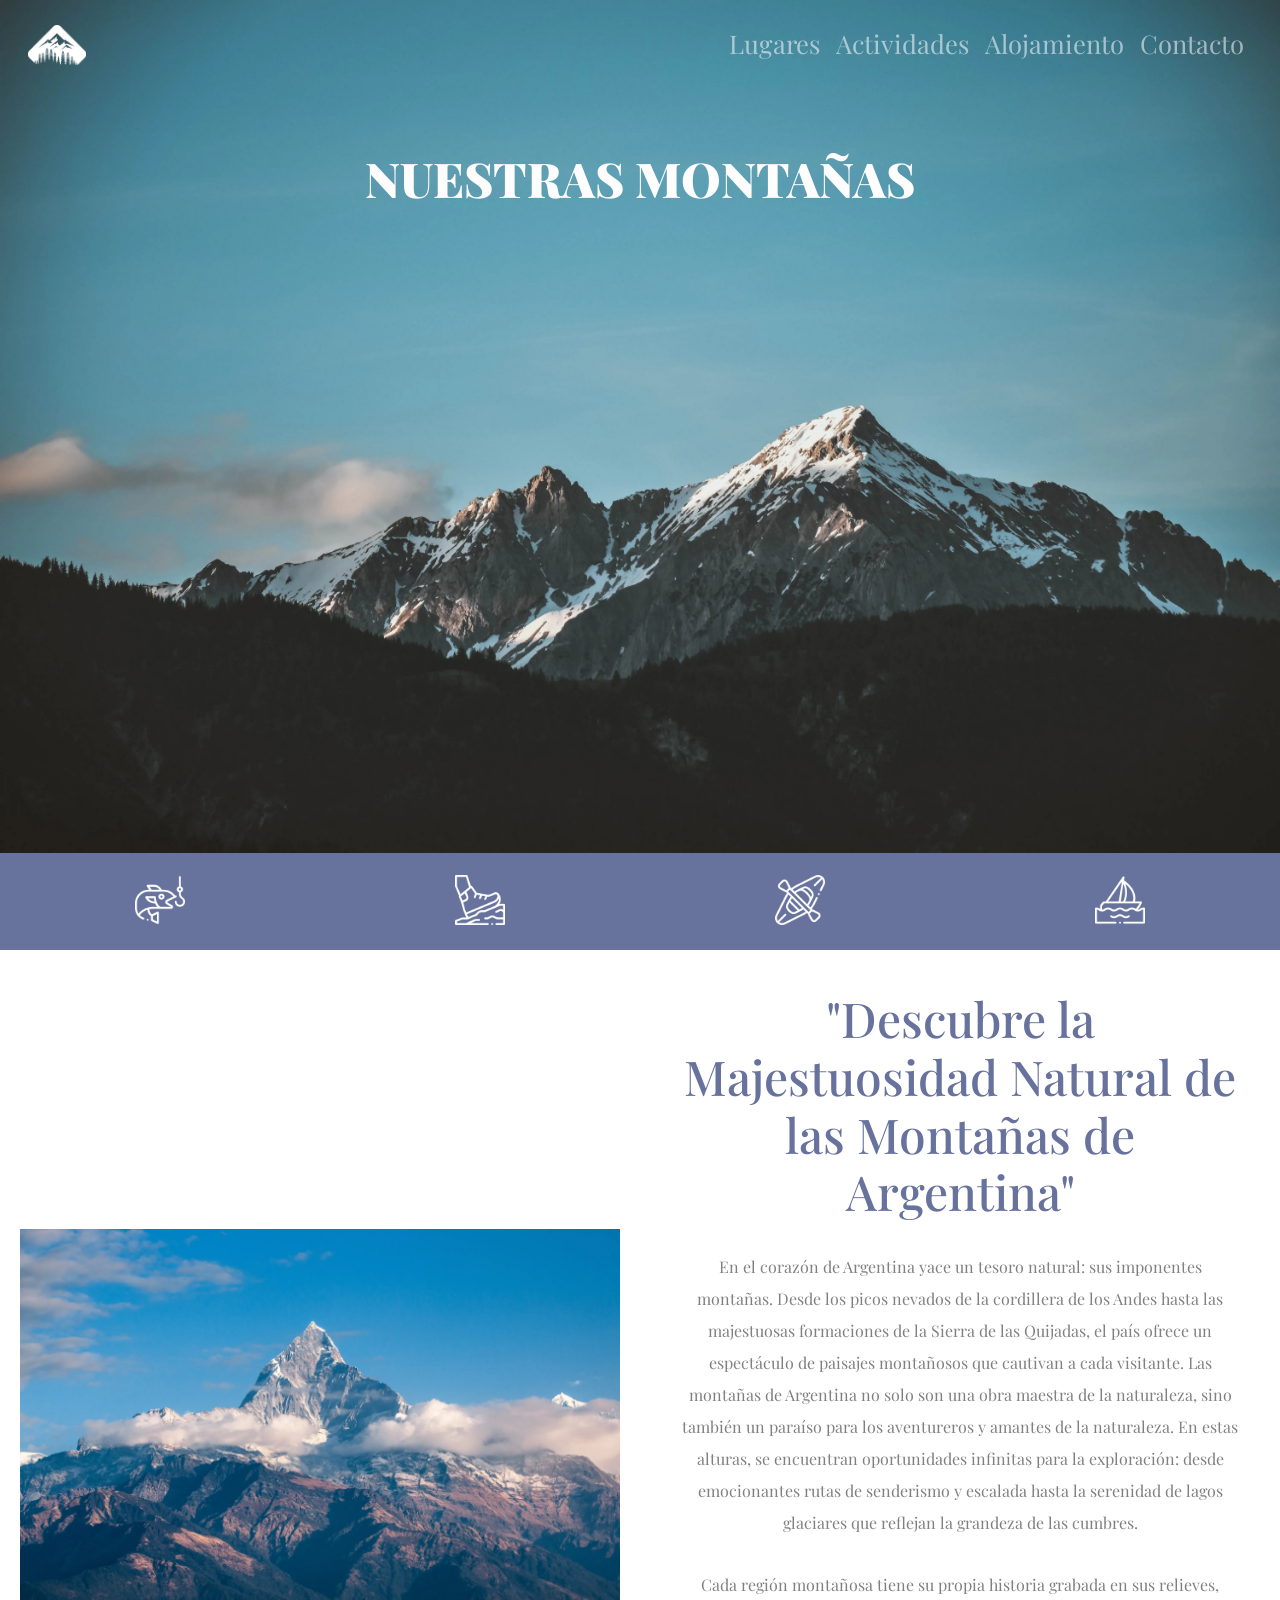
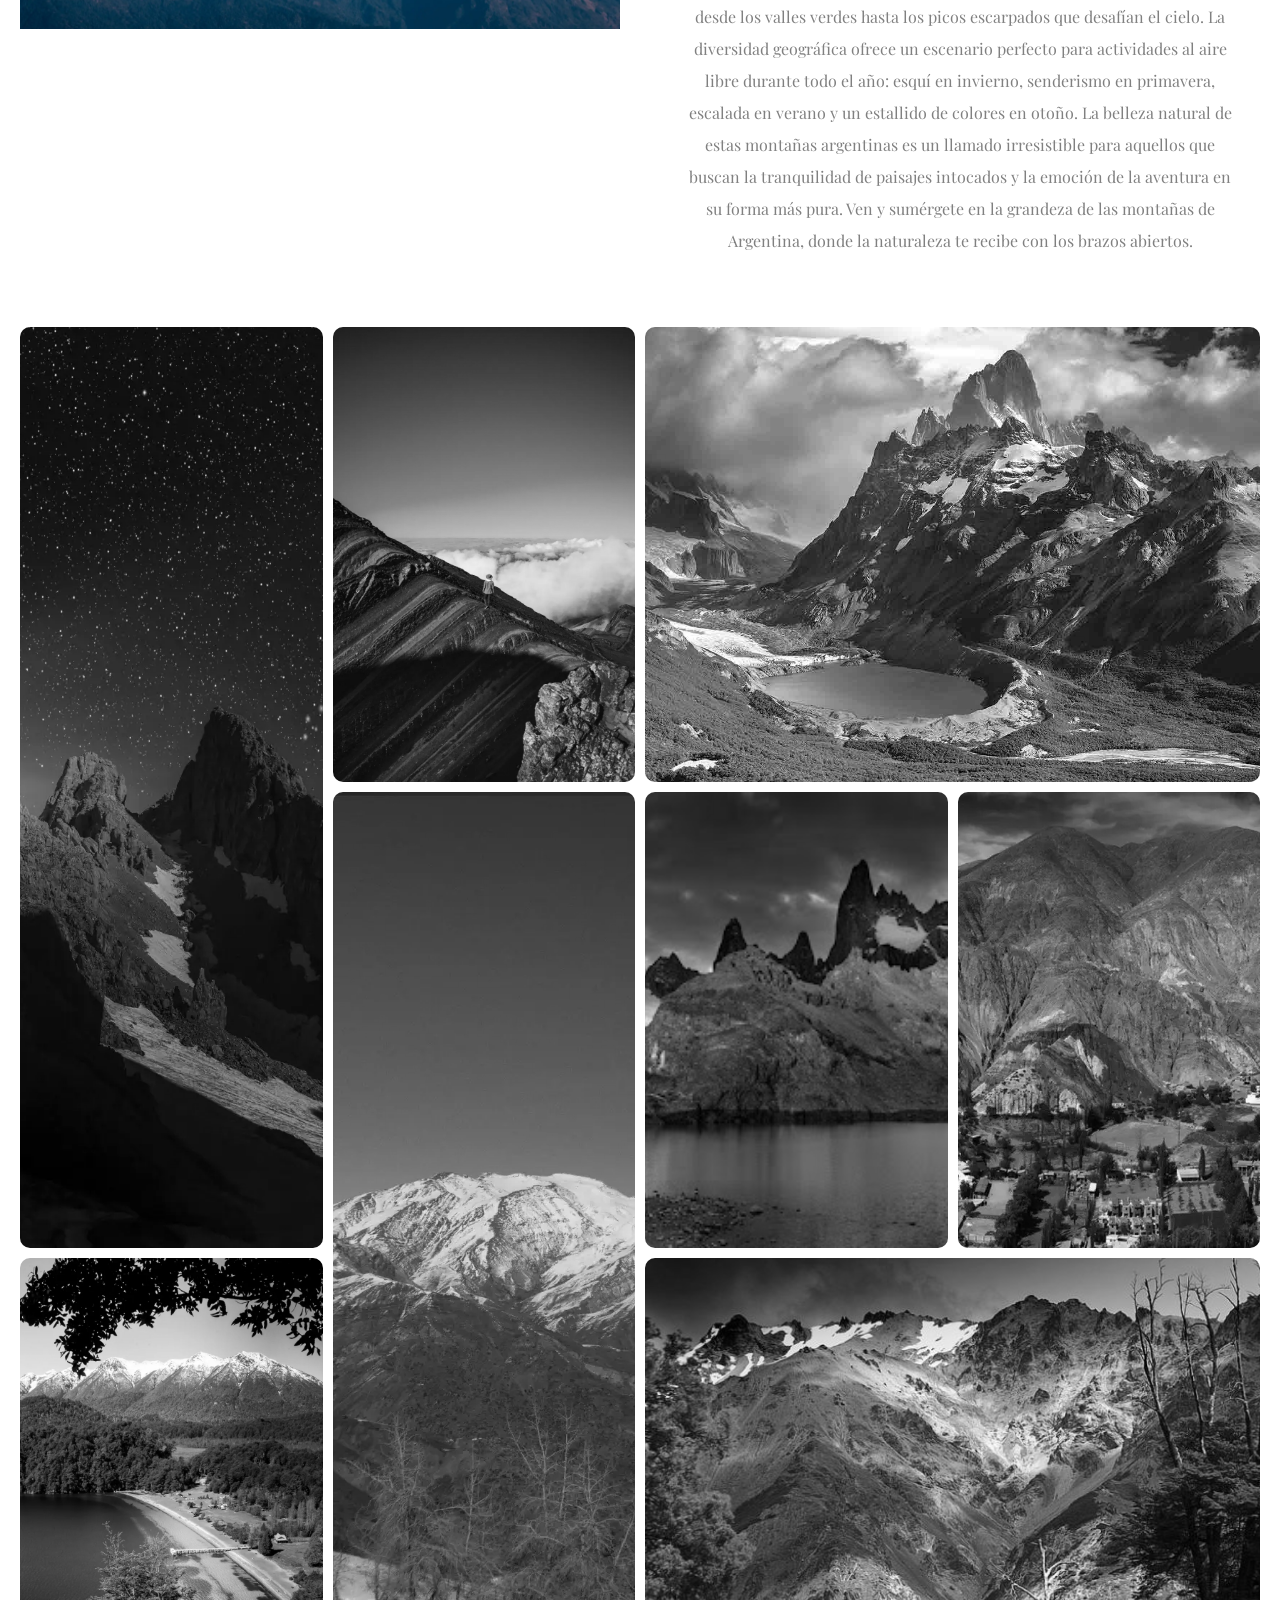
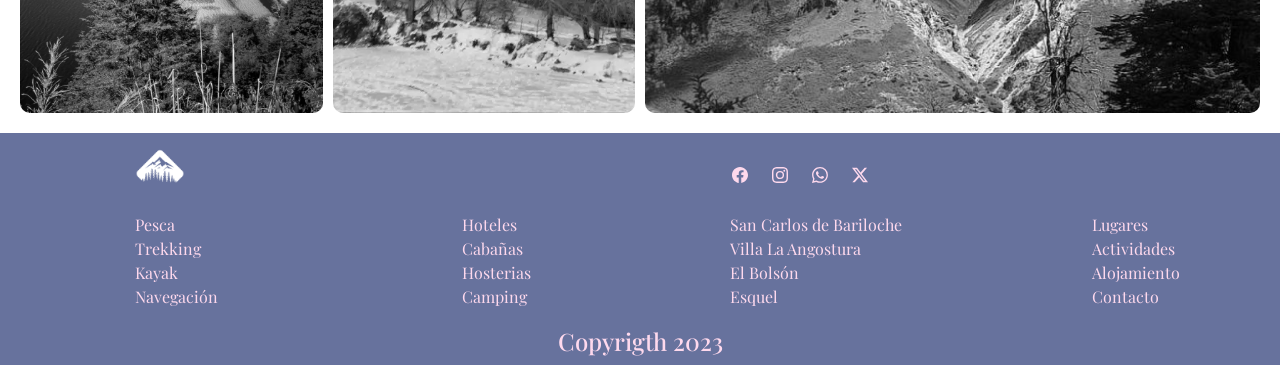
==== index.html @ cbd52217 "add mixin & map sass del style.css" ====
<!DOCTYPE html>
<html lang="es">
<head>
    <meta charset="UTF-8">
    <meta name="viewport" content="width=device-width, initial-scale=1.0">
    <title>Vení a conocer las montañas de Argentina</title>
    <!--favicon-->
    <link rel="shortcut icon" href="./img/logo.png" type="image/x-icon">
    <!--css bs-->
    <link href="https://cdn.jsdelivr.net/npm/bootstrap@5.3.2/dist/css/bootstrap.min.css" rel="stylesheet" integrity="sha384-T3c6CoIi6uLrA9TneNEoa7RxnatzjcDSCmG1MXxSR1GAsXEV/Dwwykc2MPK8M2HN" crossorigin="anonymous">
    <!--css AOS-->
    <link href="https://unpkg.com/aos@2.3.1/dist/aos.css" rel="stylesheet">
    <link rel="stylesheet" href="./css/main.css">
</head>

<body>
    <!--starts nav-->
    <nav class="navbar fixed-top navbar-expand-lg navbar-dark p-md-3 primary_nav ">
      <div class="container-fluid">
        <a class="navbar-brand" href="#"><img src="./img/logocopia.png" alt="Logo de unas montañas y un rio"></a>
        <button class="navbar-toggler" type="button" data-bs-toggle="collapse" data-bs-target="#navbarSupportedContent" aria-controls="navbarSupportedContent" aria-expanded="false" aria-label="Toggle navigation">
          <span class="navbar-toggler-icon"></span>
        </button>
        <div class="collapse navbar-collapse" id="navbarSupportedContent">
          <ul class="navbar-nav ms-auto mb-2 mb-lg-0">
            <li class="nav-item">
              <a class="nav-link" aria-current="page" href="./pages/lugares.html">Lugares</a>
            </li>
            <li class="nav-item">
              <a class="nav-link" href="./pages/actividades.html">Actividades</a>
            </li>
            <li class="nav-item">
              <a class="nav-link" href="./pages/alojamiento.html">Alojamiento</a>
            </li>
            <li class="nav-item">
              <a class="nav-link" href="./pages/contacto.html">Contacto</a>
            </li>
          </ul>
        </div>
      </div>
    </nav>
    <!--ends nav-->
    <!--start presentation-->
    <header>
        <div class="header_title">
            <h2 >Nuestras Montañas</h2>
        </div>
        <img src="./img/portada.webp" alt="Montaña Nevada Bajo Cielo Despejado">
    </header>
    <!--ends presentation-->
    <!--starts secondary nav-->
    <nav class="secondary_nav">
            <a href="#"><img src="./img/fishing.png" alt=""></a>
            <a href="#"><img src="./img/hiking.png" alt=""></a>
            <a href="#"><img src="./img/rafting.png" alt=""></a>
            <a href="#"><img src="./img/sailing.png" alt=""></a> 
    </nav>
    <!--ends secondary nav-->
    <!--starts intro-->
    <main>
        <section class="main_contain">
            <div class="section_text ww-50">
                <h1>"Descubre la Majestuosidad Natural de las Montañas de Argentina"</h1>
                <p>En el corazón de Argentina yace un tesoro natural: sus imponentes montañas. Desde los picos nevados de la cordillera de los Andes hasta las majestuosas formaciones de la Sierra de las Quijadas, el país ofrece un espectáculo de paisajes montañosos que cautivan a cada visitante. Las montañas de Argentina no solo son una obra maestra de la naturaleza, sino también un paraíso para los aventureros y amantes de la naturaleza. En estas alturas, se encuentran oportunidades infinitas para la exploración: desde emocionantes rutas de senderismo y escalada hasta la serenidad de lagos glaciares que reflejan la grandeza de las cumbres.</p>
                   
                <p>Cada región montañosa tiene su propia historia grabada en sus relieves, desde los valles verdes hasta los picos escarpados que desafían el cielo. La diversidad geográfica ofrece un escenario perfecto para actividades al aire libre durante todo el año: esquí en invierno, senderismo en primavera, escalada en verano y un estallido de colores en otoño. La belleza natural de estas montañas argentinas es un llamado irresistible para aquellos que buscan la tranquilidad de paisajes intocados y la emoción de la aventura en su forma más pura. Ven y sumérgete en la grandeza de las montañas de Argentina, donde la naturaleza te recibe con los brazos abiertos.</p>

            </div>
            <div class="section_image ww-50">
                <img src="./img/pexels-pixabay-417173.webp" alt="Montaña Gris Y Marrón">
            </div>
        </section>
        <section class="main_contain_image">
            <img src="./img/montaña5.webp" alt="Montaña de noche" class="montaña1">
            <img src="./img/montaña7.webp" alt="Vista aerea de lago con montañas nevadas"
            class="montaña2">
            <img src="./img/montaña6.webp" alt="Montañas multicolores"  class="montaña3">
            <img src="./img/montaña8.webp" alt="Paisaje nevado con montañas de fondo"  class="montaña4">
            <img src="./img/montaña1.jpg" alt="Paisaje montañoso un día nublado"  class="montaña5">
            <img src="./img/montaña2.jpg" alt="Lago al pié de la montaña de noche"  class="montaña6">
            <img src="./img/montaña3.webp" alt="Vista aerea de cuidad con montaña multicolores"  class="montaña7">
            <img src="./img/montaña4.jpg" alt="Bosque con montañas de fondo"  class="montaña8">
        </section>
    </main>
    <!--ends intro-->
    <!--starts footer with grid-->
    <footer>
        <div class="template_area_footer">
            <div class="logo_footer">
                <a href="#"><img src="./img/logo.png" alt="Logo de unas montañas y arboles"></a>
            </div>
            <!--Icons bootstrap-->
            <div class="redes">   
                <a href="#"><svg xmlns="http://www.w3.org/2000/svg" width="16" height="16" fill="currentColor" class="bi bi-facebook" viewBox="0 0 16 16">
                    <path d="M16 8.049c0-4.446-3.582-8.05-8-8.05C3.58 0-.002 3.603-.002 8.05c0 4.017 2.926 7.347 6.75 7.951v-5.625h-2.03V8.05H6.75V6.275c0-2.017 1.195-3.131 3.022-3.131.876 0 1.791.157 1.791.157v1.98h-1.009c-.993 0-1.303.621-1.303 1.258v1.51h2.218l-.354 2.326H9.25V16c3.824-.604 6.75-3.934 6.75-7.951"/>
                  </svg></a>
                <a href="#"><svg xmlns="http://www.w3.org/2000/svg" width="16" height="16" fill="currentColor" class="bi bi-instagram" viewBox="0 0 16 16">
                    <path d="M8 0C5.829 0 5.556.01 4.703.048 3.85.088 3.269.222 2.76.42a3.917 3.917 0 0 0-1.417.923A3.927 3.927 0 0 0 .42 2.76C.222 3.268.087 3.85.048 4.7.01 5.555 0 5.827 0 8.001c0 2.172.01 2.444.048 3.297.04.852.174 1.433.372 1.942.205.526.478.972.923 1.417.444.445.89.719 1.416.923.51.198 1.09.333 1.942.372C5.555 15.99 5.827 16 8 16s2.444-.01 3.298-.048c.851-.04 1.434-.174 1.943-.372a3.916 3.916 0 0 0 1.416-.923c.445-.445.718-.891.923-1.417.197-.509.332-1.09.372-1.942C15.99 10.445 16 10.173 16 8s-.01-2.445-.048-3.299c-.04-.851-.175-1.433-.372-1.941a3.926 3.926 0 0 0-.923-1.417A3.911 3.911 0 0 0 13.24.42c-.51-.198-1.092-.333-1.943-.372C10.443.01 10.172 0 7.998 0h.003zm-.717 1.442h.718c2.136 0 2.389.007 3.232.046.78.035 1.204.166 1.486.275.373.145.64.319.92.599.28.28.453.546.598.92.11.281.24.705.275 1.485.039.843.047 1.096.047 3.231s-.008 2.389-.047 3.232c-.035.78-.166 1.203-.275 1.485a2.47 2.47 0 0 1-.599.919c-.28.28-.546.453-.92.598-.28.11-.704.24-1.485.276-.843.038-1.096.047-3.232.047s-2.39-.009-3.233-.047c-.78-.036-1.203-.166-1.485-.276a2.478 2.478 0 0 1-.92-.598 2.48 2.48 0 0 1-.6-.92c-.109-.281-.24-.705-.275-1.485-.038-.843-.046-1.096-.046-3.233 0-2.136.008-2.388.046-3.231.036-.78.166-1.204.276-1.486.145-.373.319-.64.599-.92.28-.28.546-.453.92-.598.282-.11.705-.24 1.485-.276.738-.034 1.024-.044 2.515-.045v.002zm4.988 1.328a.96.96 0 1 0 0 1.92.96.96 0 0 0 0-1.92zm-4.27 1.122a4.109 4.109 0 1 0 0 8.217 4.109 4.109 0 0 0 0-8.217zm0 1.441a2.667 2.667 0 1 1 0 5.334 2.667 2.667 0 0 1 0-5.334"/>
                  </svg></a>
                <a href="#"><svg xmlns="http://www.w3.org/2000/svg" width="16" height="16" fill="currentColor" class="bi bi-whatsapp" viewBox="0 0 16 16">
                    <path d="M13.601 2.326A7.854 7.854 0 0 0 7.994 0C3.627 0 .068 3.558.064 7.926c0 1.399.366 2.76 1.057 3.965L0 16l4.204-1.102a7.933 7.933 0 0 0 3.79.965h.004c4.368 0 7.926-3.558 7.93-7.93A7.898 7.898 0 0 0 13.6 2.326zM7.994 14.521a6.573 6.573 0 0 1-3.356-.92l-.24-.144-2.494.654.666-2.433-.156-.251a6.56 6.56 0 0 1-1.007-3.505c0-3.626 2.957-6.584 6.591-6.584a6.56 6.56 0 0 1 4.66 1.931 6.557 6.557 0 0 1 1.928 4.66c-.004 3.639-2.961 6.592-6.592 6.592zm3.615-4.934c-.197-.099-1.17-.578-1.353-.646-.182-.065-.315-.099-.445.099-.133.197-.513.646-.627.775-.114.133-.232.148-.43.05-.197-.1-.836-.308-1.592-.985-.59-.525-.985-1.175-1.103-1.372-.114-.198-.011-.304.088-.403.087-.088.197-.232.296-.346.1-.114.133-.198.198-.33.065-.134.034-.248-.015-.347-.05-.099-.445-1.076-.612-1.47-.16-.389-.323-.335-.445-.34-.114-.007-.247-.007-.38-.007a.729.729 0 0 0-.529.247c-.182.198-.691.677-.691 1.654 0 .977.71 1.916.81 2.049.098.133 1.394 2.132 3.383 2.992.47.205.84.326 1.129.418.475.152.904.129 1.246.08.38-.058 1.171-.48 1.338-.943.164-.464.164-.86.114-.943-.049-.084-.182-.133-.38-.232z"/>
                  </svg></a>
                <a href="#"><svg xmlns="http://www.w3.org/2000/svg" width="16" height="16" fill="currentColor" class="bi bi-twitter-x" viewBox="0 0 16 16">
                    <path d="M12.6.75h2.454l-5.36 6.142L16 15.25h-4.937l-3.867-5.07-4.425 5.07H.316l5.733-6.57L0 .75h5.063l3.495 4.633L12.601.75Zm-.86 13.028h1.36L4.323 2.145H2.865l8.875 11.633Z"/>
                  </svg></a>        
            </div>
            <div class="links_1">
                <ul>
                    <li><a href="#">Pesca</a></li>
                    <li><a href="#">Trekking</a></li>
                    <li><a href="#">Kayak</a></li>
                    <li><a href="#">Navegación</a></li>
                </ul>
            </div>
            <div class="links_2">
                <ul>
                    <li><a href="#">Hoteles</a></li>
                    <li><a href="#">Cabañas</a></li>
                    <li><a href="#">Hosterias</a></li>
                    <li><a href="#">Camping</a></li>
                </ul>
            </div>
            <div class="links_3">
                <ul>
                    <li><a href="#">San Carlos de Bariloche</a></li>
                    <li><a href="#">Villa La Angostura</a></li>
                    <li><a href="#">El Bolsón</a></li>
                    <li><a href="#">Esquel</a></li>
                </ul>
            </div>
            <div class="links_4">
                <ul>
                    <li><a href="./pages/lugares.html">Lugares</a></li>
                    <li><a href="./pages/actividades.html">Actividades</a></li>
                    <li><a href="./pages/alojamiento.html">Alojamiento</a></li>
                    <li><a href="./pages/contacto.html">Contacto</a></li>
                </ul>
            </div>
            <div class="copyright">
                <h4>Copyrigth 2023 </h4>
            </div>
        </div>
    </footer>
    <!--ends footer with grid-->
    <!--script BS-->
    <script src="https://cdn.jsdelivr.net/npm/bootstrap@5.3.2/dist/js/bootstrap.bundle.min.js" integrity="sha384-C6RzsynM9kWDrMNeT87bh95OGNyZPhcTNXj1NW7RuBCsyN/o0jlpcV8Qyq46cDfL" crossorigin="anonymous"></script>
    <!--script AOS-->
    <script src="https://unpkg.com/aos@2.3.1/dist/aos.js"></script>
    <script>
      AOS.init();
    </script>
    <script type="text/javascript">
      var nav = document.querySelector('nav');

      window.addEventListener('scroll', function () {
        if (window.pageYOffset > 100) {
          nav.classList.add('nb-bg', 'shadow');
        } else {
          nav.classList.remove('nb-bg', 'shadow');
        }
      });
    </script>
</body>
</html>
---- css/main.css ----
@charset "UTF-8";
@import url("https://fonts.googleapis.com/css2?family=Playfair+Display:wght@400;700;900&display=swap");
* {
  font-family: "Playfair Display", serif;
}

p {
  color: gray;
  line-height: 1.6em;
  font-size: 1em;
}

.bg-violet {
  background-color: #4B3869;
}

.primary_nav img {
  height: 40px;
}
.primary_nav a {
  font-size: 1.6em;
}

header {
  width: 100%;
}
header h2 {
  color: rgb(103, 114, 157);
  font-size: 3em;
  font-weight: 900;
  text-align: center;
}
header img {
  width: 100%;
}

.header_title h2 {
  color: rgb(253, 253, 253);
  position: absolute;
  left: 50%;
  text-transform: uppercase;
  top: 150px;
  transform: translateX(-50%);
}

.navbar-toggler {
  border: none;
}

.secondary_nav {
  display: flex;
  flex-direction: row;
  justify-content: space-around;
  align-items: center;
  height: 100px;
  width: 100%;
  background-color: rgb(103, 114, 157);
  margin-top: -3px; /*Solucion temporaria*/
}
.secondary_nav img {
  height: 50px;
  filter: invert(1);
}
.secondary_nav img:hover {
  filter: none;
}

.main_contain {
  display: flex;
  flex-direction: row-reverse;
  justify-content: space-around;
  align-items: center;
  width: 100%;
}
.main_contain h1 {
  color: rgb(103, 114, 157);
  font-size: 3em;
  text-align: center;
  margin: 20px;
}
.main_contain p {
  color: gray;
  font-size: 1em;
  text-align: center;
  line-height: 2em;
  margin: 30px 20px;
}
.main_contain img {
  max-width: 100%;
  height: auto;
  margin: 0 auto;
}

.main_contain_image {
  display: grid;
  justify-items: center;
  align-items: center;
  gap: 10px;
  margin: 20px;
  grid-template-columns: repeat(4, 1fr);
  grid-template-rows: repeat(3, 1fr);
  grid-template-areas: "montaña1 montaña3 montaña5 montaña5" "montaña1 montaña4 montaña6 montaña7" "montaña2 montaña4 montaña8 montaña8";
}
.main_contain_image img {
  height: 100%;
  width: 100%;
  object-fit: cover;
  border-radius: 10px;
  filter: grayscale(1);
}
.main_contain_image img:hover {
  filter: none;
}

.montaña1 {
  grid-area: montaña1;
}

.montaña2 {
  grid-area: montaña2;
}

.montaña3 {
  grid-area: montaña3;
}

.montaña4 {
  grid-area: montaña4;
}

.montaña5 {
  grid-area: montaña5;
}

.montaña6 {
  grid-area: montaña6;
}

.montaña7 {
  grid-area: montaña7;
}

.montaña8 {
  grid-area: montaña8;
}

.row article {
  margin-bottom: 10px;
}

.nb-bg {
  background-color: rgb(103, 114, 157);
}

.title-places {
  color: rgb(103, 114, 157);
  text-align: center;
  font-weight: 700;
  text-transform: uppercase;
  margin: 30px;
}

.bg-custom {
  background-color: rgb(103, 114, 157);
  color: rgb(254, 217, 237);
}
.bg-custom:hover {
  background-color: rgb(254, 217, 237);
  border: 1px solid rgb(103, 114, 157);
  color: rgb(103, 114, 157);
}

.color {
  background-color: rgb(253, 253, 253);
}

input[type=checkbox].color:checked {
  background-color: rgb(103, 114, 157);
  border-color: rgb(40, 61, 145);
}

.strong {
  font-weight: 700;
}

.form-floating {
  margin: 10px auto;
}

.form-signin {
  max-width: 330px;
  padding: 1em;
}

.bg-input {
  background-image: url(../img/aterdecerruta.webp);
  background-size: cover;
  padding: 10px;
}

.bg-form {
  background: transparent;
  backdrop-filter: blur(14px);
}

footer ul {
  list-style: none;
}
footer a {
  text-decoration: none;
  color: rgb(254, 217, 237);
}
footer a:hover {
  color: #4B3869;
}

.template_area_footer {
  display: grid;
  justify-items: center;
  align-items: center;
  background-color: rgb(103, 114, 157);
  grid-template-columns: repeat(4, 1fr);
  grid-template-rows: 80px auto 40px;
  grid-template-areas: "logo redes redes redes" "links_1 links_2 links_3 links_4" "copi copi copi copi ";
}

.logo_footer {
  grid-area: logo;
}
.logo_footer img {
  height: 50px;
}

.redes {
  grid-area: redes;
}
.redes a {
  margin: 10px;
  color: rgb(254, 217, 237);
}

.links_1 {
  grid-area: links_1;
}

.links_2 {
  grid-area: links_2;
}

.links_3 {
  grid-area: links_3;
}

.links_4 {
  grid-area: links_4;
}

.copyright {
  color: rgb(254, 217, 237);
  grid-area: copi;
}

@media (width <= 500px) {
  header {
    display: flex;
    justify-content: center;
  }
  header img {
    height: 100vh;
    width: 100%;
    object-fit: cover;
  }
  .header_title h2 {
    top: 300px;
  }
  .header_title h2 span {
    color: #383a39;
  }
  .main_contain {
    flex-direction: column;
  }
  .main_contain h1 {
    font-size: 3em;
  }
  .template_area_footer {
    grid-template-columns: repeat(2, 1fr);
    grid-template-rows: repeat(3, 1fr);
    grid-template-areas: "logo redes" "links_4 links_4" "copi copi ";
  }
  .links_1, .links_2, .links_3 {
    display: none;
  }
  .container {
    width: 70%;
  }
}
@media (width > 450px) {
  .ww-50 {
    width: 100%;
    box-sizing: border-box;
    padding: 20px;
  }
}
@media (width < 860px) {
  .back_ground img {
    height: 100vh;
    width: auto;
  }
}

/*# sourceMappingURL=main.css.map */
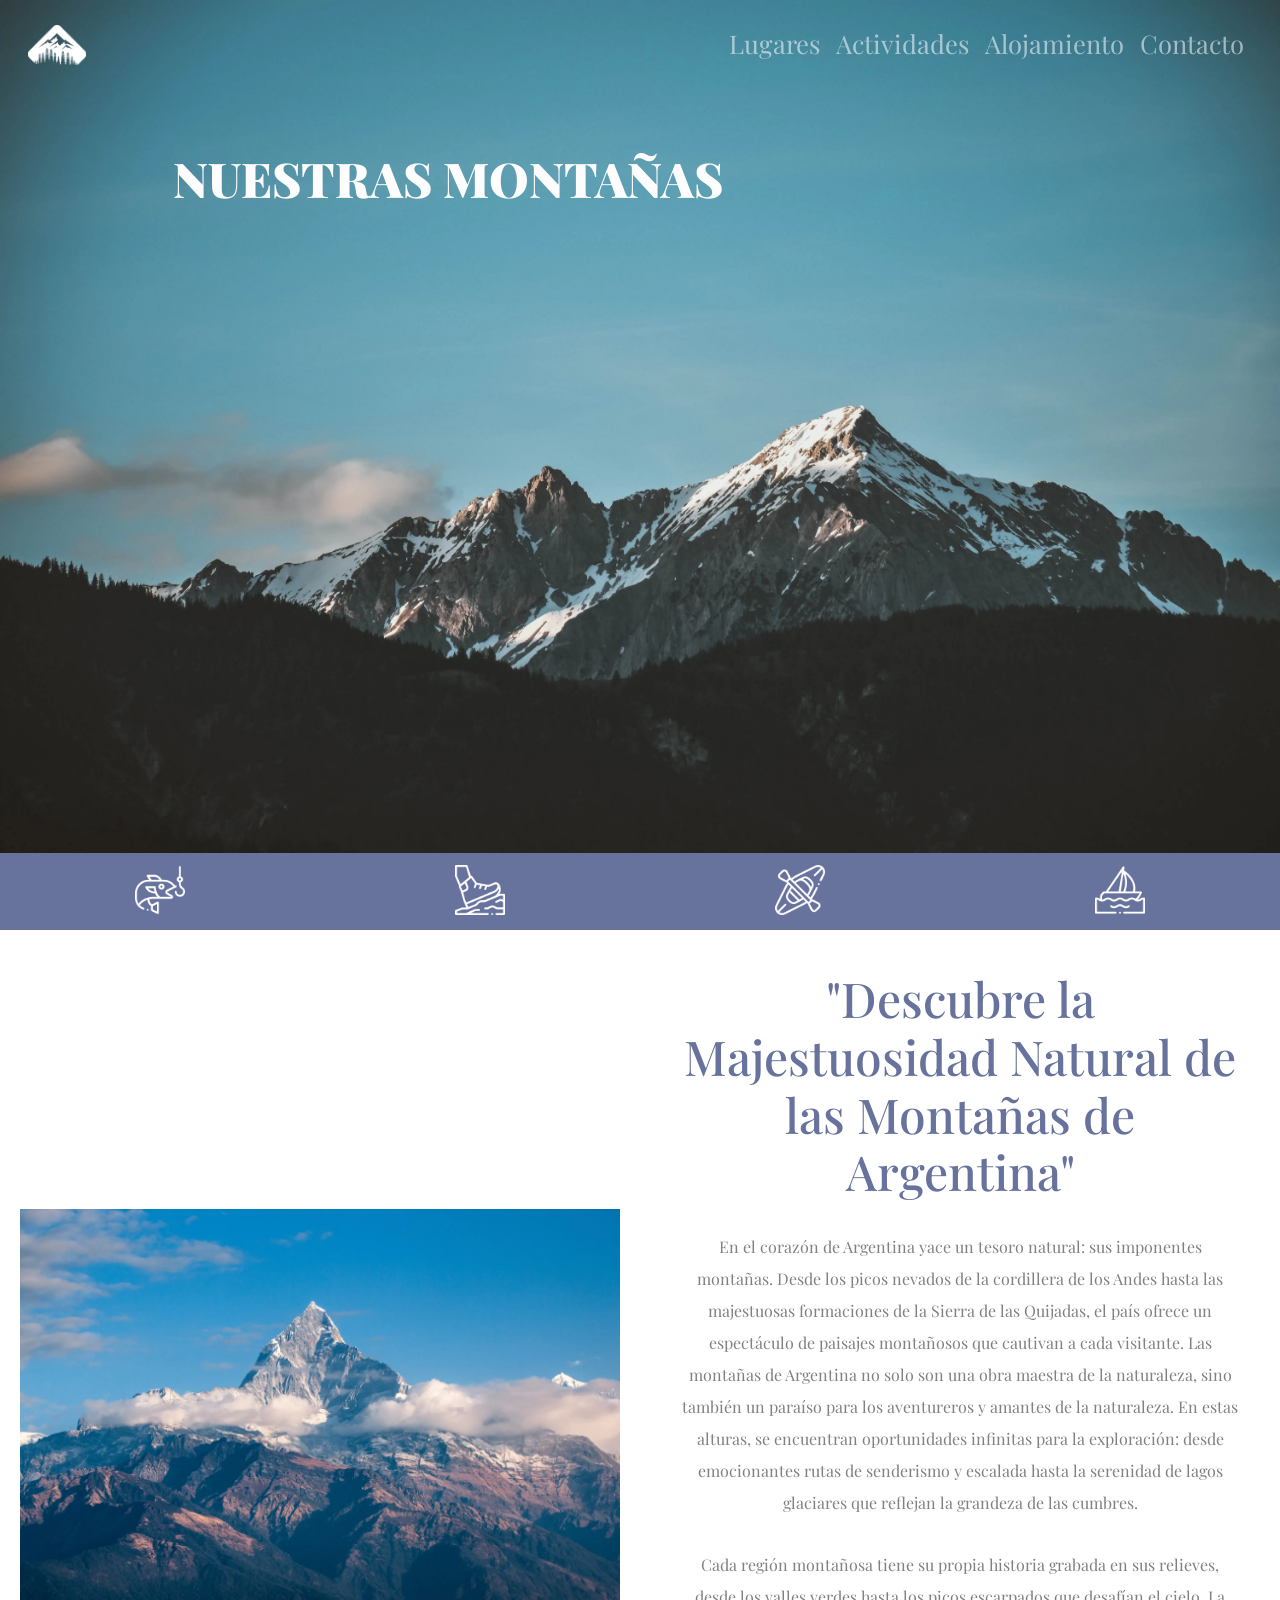
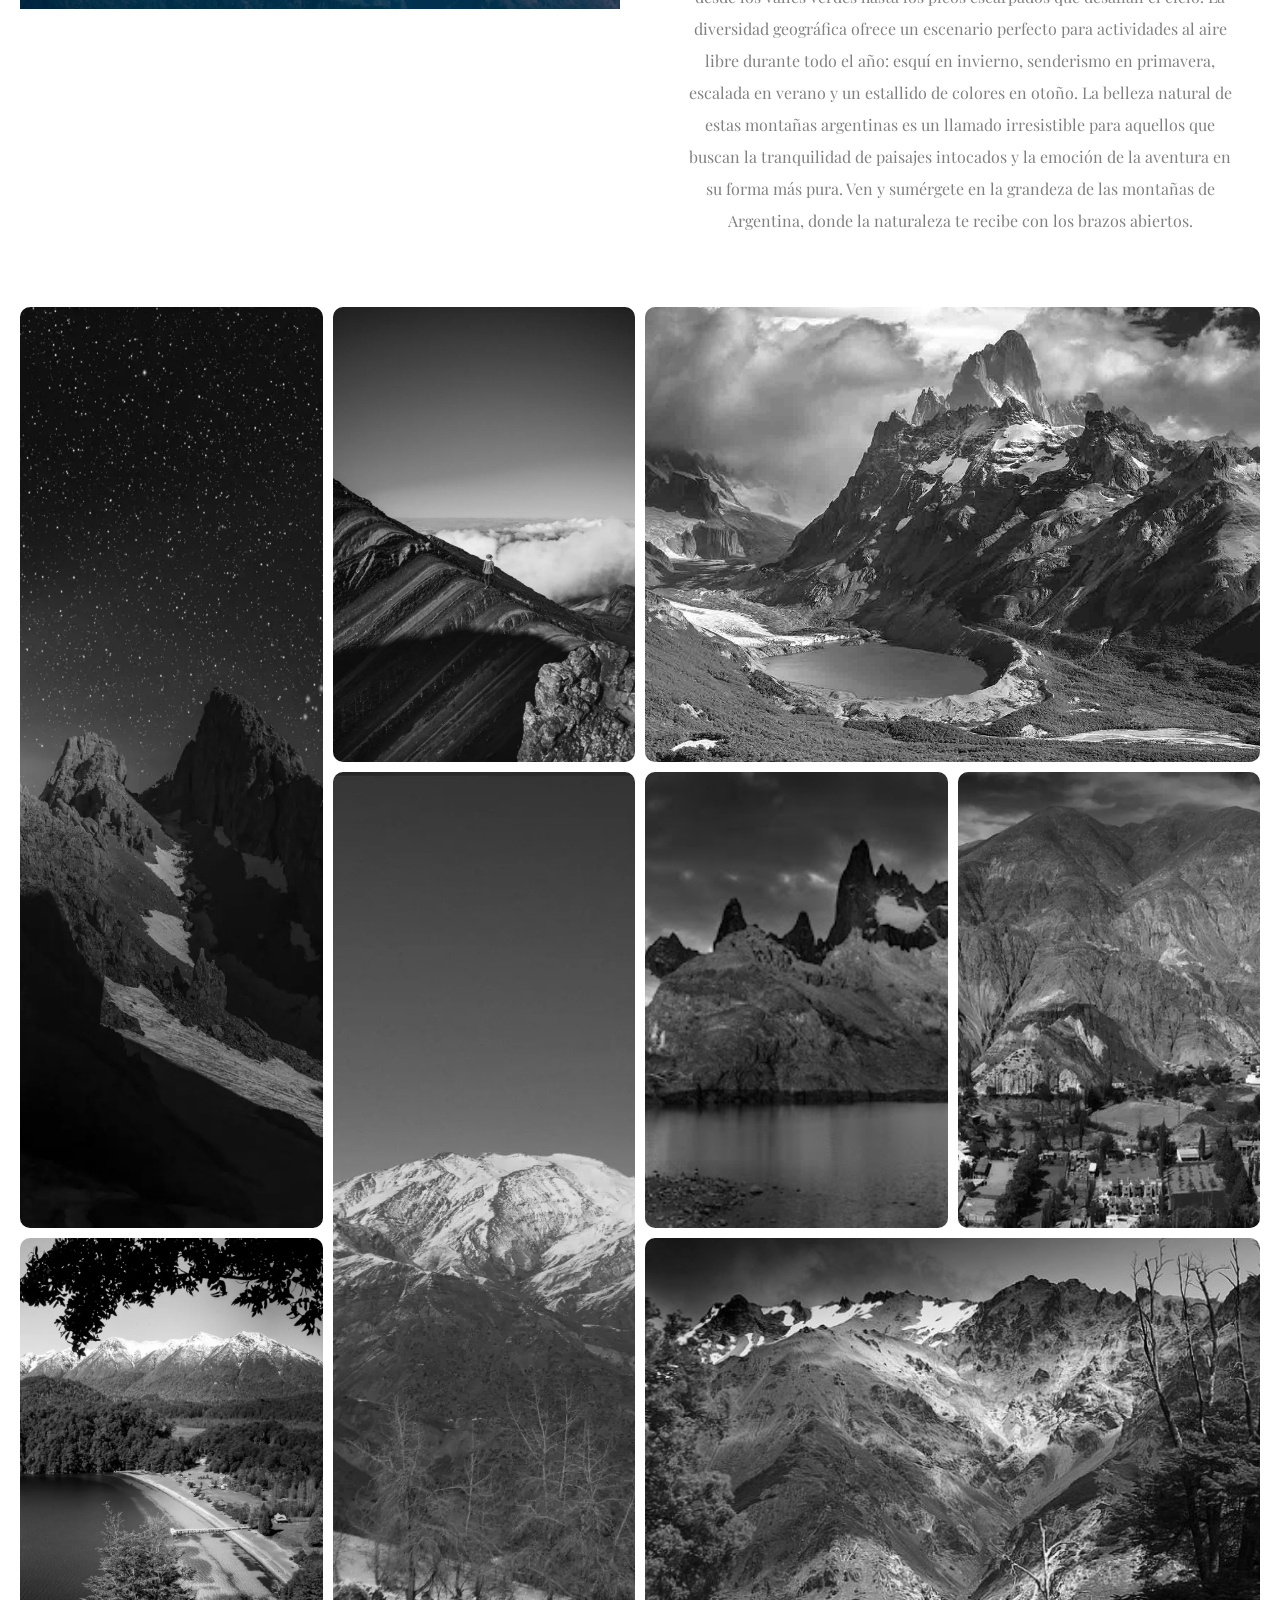
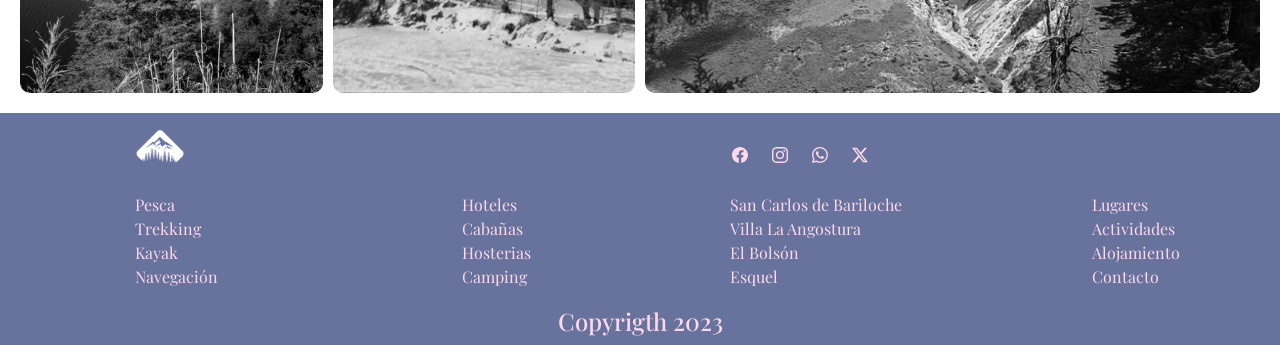
==== commit 13ff08d1: "add tag meta in htmls" ====
--- a/index.html
+++ b/index.html
@@ -3,13 +3,15 @@
 <head>
     <meta charset="UTF-8">
     <meta name="viewport" content="width=device-width, initial-scale=1.0">
-    <title>Vení a conocer las montañas de Argentina</title>
+    <meta name="keywords" content="montañas argentinas, trekking en Argentina, paisajes montañosos, escalada en los Andes, turismo de montaña, rutas de senderismo, aventuras al aire libre en Argentina, Cordillera de los Andes, cumbres argentinas, senderos de montaña, ecoturismo en Argentina, refugios de montaña, vistas panorámicas, turismo aventura, experiencias alpinas, geografía montañosa de Argentina" />
+    <meta name="description" content="Explora las majestuosas montañas de Argentina con nuestras experiencias de trekking y escalada. Descubre paisajes montañosos impresionantes, senderos pintorescos y aventuras al aire libre. ¡Sumérgete en el turismo de montaña en la Cordillera de los Andes y disfruta de vistas panorámicas inolvidables!" />
+
+    <title>Montañas de Argentina - Explora la Belleza Natural</title>
     <!--favicon-->
     <link rel="shortcut icon" href="./img/logo.png" type="image/x-icon">
     <!--css bs-->
     <link href="https://cdn.jsdelivr.net/npm/bootstrap@5.3.2/dist/css/bootstrap.min.css" rel="stylesheet" integrity="sha384-T3c6CoIi6uLrA9TneNEoa7RxnatzjcDSCmG1MXxSR1GAsXEV/Dwwykc2MPK8M2HN" crossorigin="anonymous">
-    <!--css AOS-->
-    <link href="https://unpkg.com/aos@2.3.1/dist/aos.css" rel="stylesheet">
+    
     <link rel="stylesheet" href="./css/main.css">
 </head>
 
@@ -43,17 +45,17 @@
     <!--start presentation-->
     <header>
         <div class="header_title">
-            <h2 >Nuestras Montañas</h2>
+            <h2 class="tracking-in-contract-bck-top">Nuestras Montañas</h2>
         </div>
-        <img src="./img/portada.webp" alt="Montaña Nevada Bajo Cielo Despejado">
+        <img src="./img/portada.webp" alt="Montaña Nevada Bajo Cielo Despejado" class="kenburns-bottom-left">
     </header>
     <!--ends presentation-->
     <!--starts secondary nav-->
     <nav class="secondary_nav">
-            <a href="#"><img src="./img/fishing.png" alt=""></a>
-            <a href="#"><img src="./img/hiking.png" alt=""></a>
-            <a href="#"><img src="./img/rafting.png" alt=""></a>
-            <a href="#"><img src="./img/sailing.png" alt=""></a> 
+            <a href="#" class="scale"><img src="./img/fishing.png" alt=""></a>
+            <a href="#" class="scale"><img src="./img/hiking.png" alt=""></a>
+            <a href="#" class="scale"><img src="./img/rafting.png" alt=""></a>
+            <a href="#" class="scale"><img src="./img/sailing.png" alt=""></a> 
     </nav>
     <!--ends secondary nav-->
     <!--starts intro-->
@@ -66,7 +68,7 @@
                 <p>Cada región montañosa tiene su propia historia grabada en sus relieves, desde los valles verdes hasta los picos escarpados que desafían el cielo. La diversidad geográfica ofrece un escenario perfecto para actividades al aire libre durante todo el año: esquí en invierno, senderismo en primavera, escalada en verano y un estallido de colores en otoño. La belleza natural de estas montañas argentinas es un llamado irresistible para aquellos que buscan la tranquilidad de paisajes intocados y la emoción de la aventura en su forma más pura. Ven y sumérgete en la grandeza de las montañas de Argentina, donde la naturaleza te recibe con los brazos abiertos.</p>
 
             </div>
-            <div class="section_image ww-50">
+            <div class="section_image ww-50 scale">
                 <img src="./img/pexels-pixabay-417173.webp" alt="Montaña Gris Y Marrón">
             </div>
         </section>
@@ -144,11 +146,7 @@
     <!--ends footer with grid-->
     <!--script BS-->
     <script src="https://cdn.jsdelivr.net/npm/bootstrap@5.3.2/dist/js/bootstrap.bundle.min.js" integrity="sha384-C6RzsynM9kWDrMNeT87bh95OGNyZPhcTNXj1NW7RuBCsyN/o0jlpcV8Qyq46cDfL" crossorigin="anonymous"></script>
-    <!--script AOS-->
-    <script src="https://unpkg.com/aos@2.3.1/dist/aos.js"></script>
-    <script>
-      AOS.init();
-    </script>
+    
     <script type="text/javascript">
       var nav = document.querySelector('nav');
 
--- a/css/main.css
+++ b/css/main.css
@@ -10,6 +10,95 @@
   font-size: 1em;
 }
 
+.scale:hover {
+  transform: scale(1.2);
+  transition: all 0.5s;
+  cursor: pointer;
+}
+
+@keyframes animatedText {
+  0% {
+    color: aqua;
+  }
+  25% {
+    transform: scale(2);
+    rotate: 20deg;
+  }
+  50% {
+    color: azure;
+  }
+  75% {
+    color: cornflowerblue;
+  }
+  100% {
+    color: fuchsia;
+  }
+}
+.ani {
+  animation: animatedText;
+  animation-duration: 10s;
+  animation-iteration-count: infinite;
+}
+
+@-webkit-keyframes tracking-in-expand {
+  0% {
+    letter-spacing: -0.5em;
+    opacity: 0;
+  }
+  40% {
+    opacity: 0.6;
+  }
+  100% {
+    opacity: 1;
+  }
+}
+@keyframes tracking-in-expand {
+  0% {
+    letter-spacing: -0.5em;
+    opacity: 0;
+  }
+  40% {
+    opacity: 0.6;
+  }
+  100% {
+    opacity: 1;
+  }
+}
+.tracking-in-expand {
+  -webkit-animation: tracking-in-expand 0.7s cubic-bezier(0.215, 0.61, 0.355, 1) both;
+  animation: tracking-in-expand 0.7s cubic-bezier(0.215, 0.61, 0.355, 1) both;
+}
+
+@keyframes shadow-drop-lr {
+  0% {
+    box-shadow: 0 0 0 0 rgba(0, 0, 0, 0), 0 0 0 0 rgba(0, 0, 0, 0);
+  }
+  100% {
+    box-shadow: -12px 0 30px -12px rgba(0, 0, 0, 0.35), 12px 0 20px -12px rgba(0, 0, 0, 0.35);
+  }
+}
+.shadow-drop-lr:hover {
+  animation: shadow-drop-lr 0.6s both;
+}
+
+@keyframes kenburns-bottom-left {
+  0% {
+    transform: scale(1) translate(0, 0);
+    transform-origin: 16% 84%;
+  }
+  100% {
+    transform: scale(1.25) translate(-20px, 15px);
+    transform-origin: left bottom;
+  }
+}
+.kenburns-bottom-left:hover {
+  animation: kenburns-bottom-left 5s ease-out both;
+}
+
+.card {
+  overflow: hidden;
+}
+
 .bg-violet {
   background-color: #4B3869;
 }
@@ -23,6 +112,7 @@
 
 header {
   width: 100%;
+  overflow: hidden;
 }
 header h2 {
   color: rgb(103, 114, 157);
@@ -37,7 +127,7 @@
 .header_title h2 {
   color: rgb(253, 253, 253);
   position: absolute;
-  left: 50%;
+  left: 35%;
   text-transform: uppercase;
   top: 150px;
   transform: translateX(-50%);
@@ -52,7 +142,7 @@
   flex-direction: row;
   justify-content: space-around;
   align-items: center;
-  height: 100px;
+  height: 5em;
   width: 100%;
   background-color: rgb(103, 114, 157);
   margin-top: -3px; /*Solucion temporaria*/
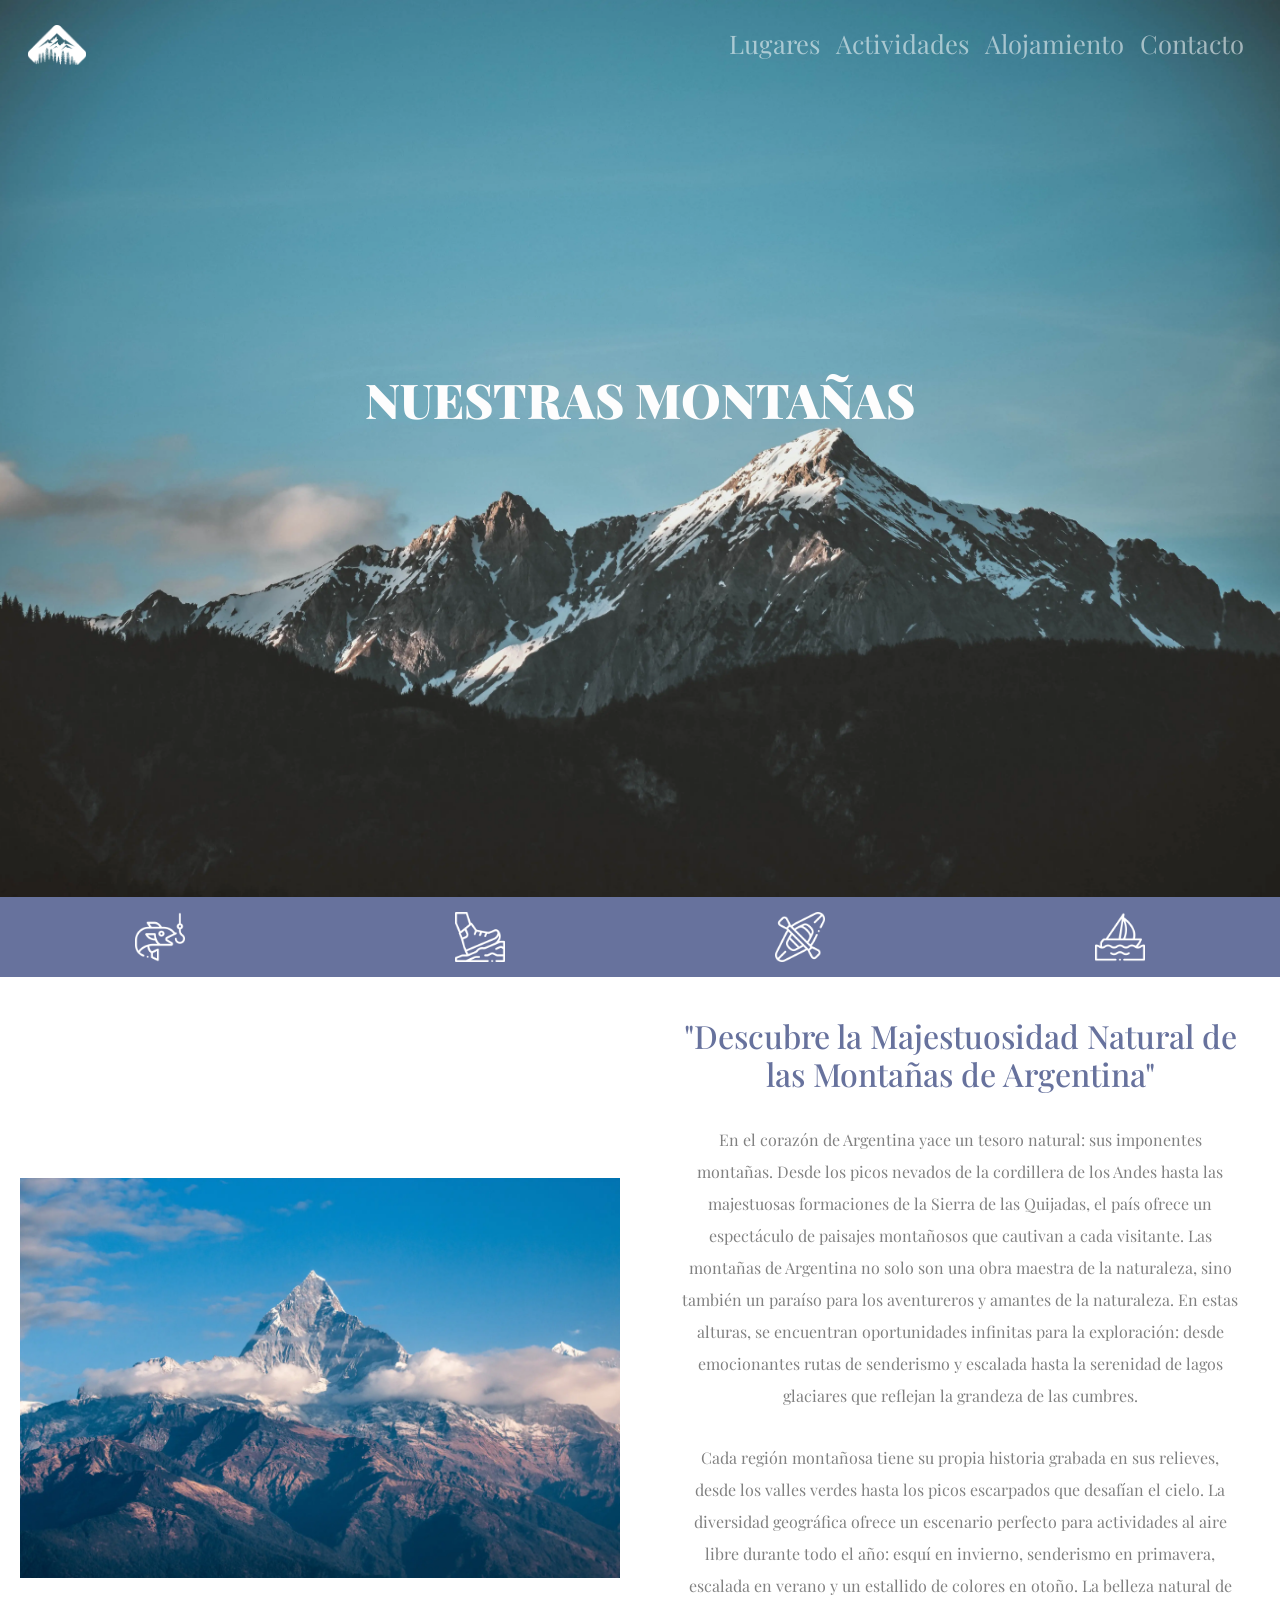
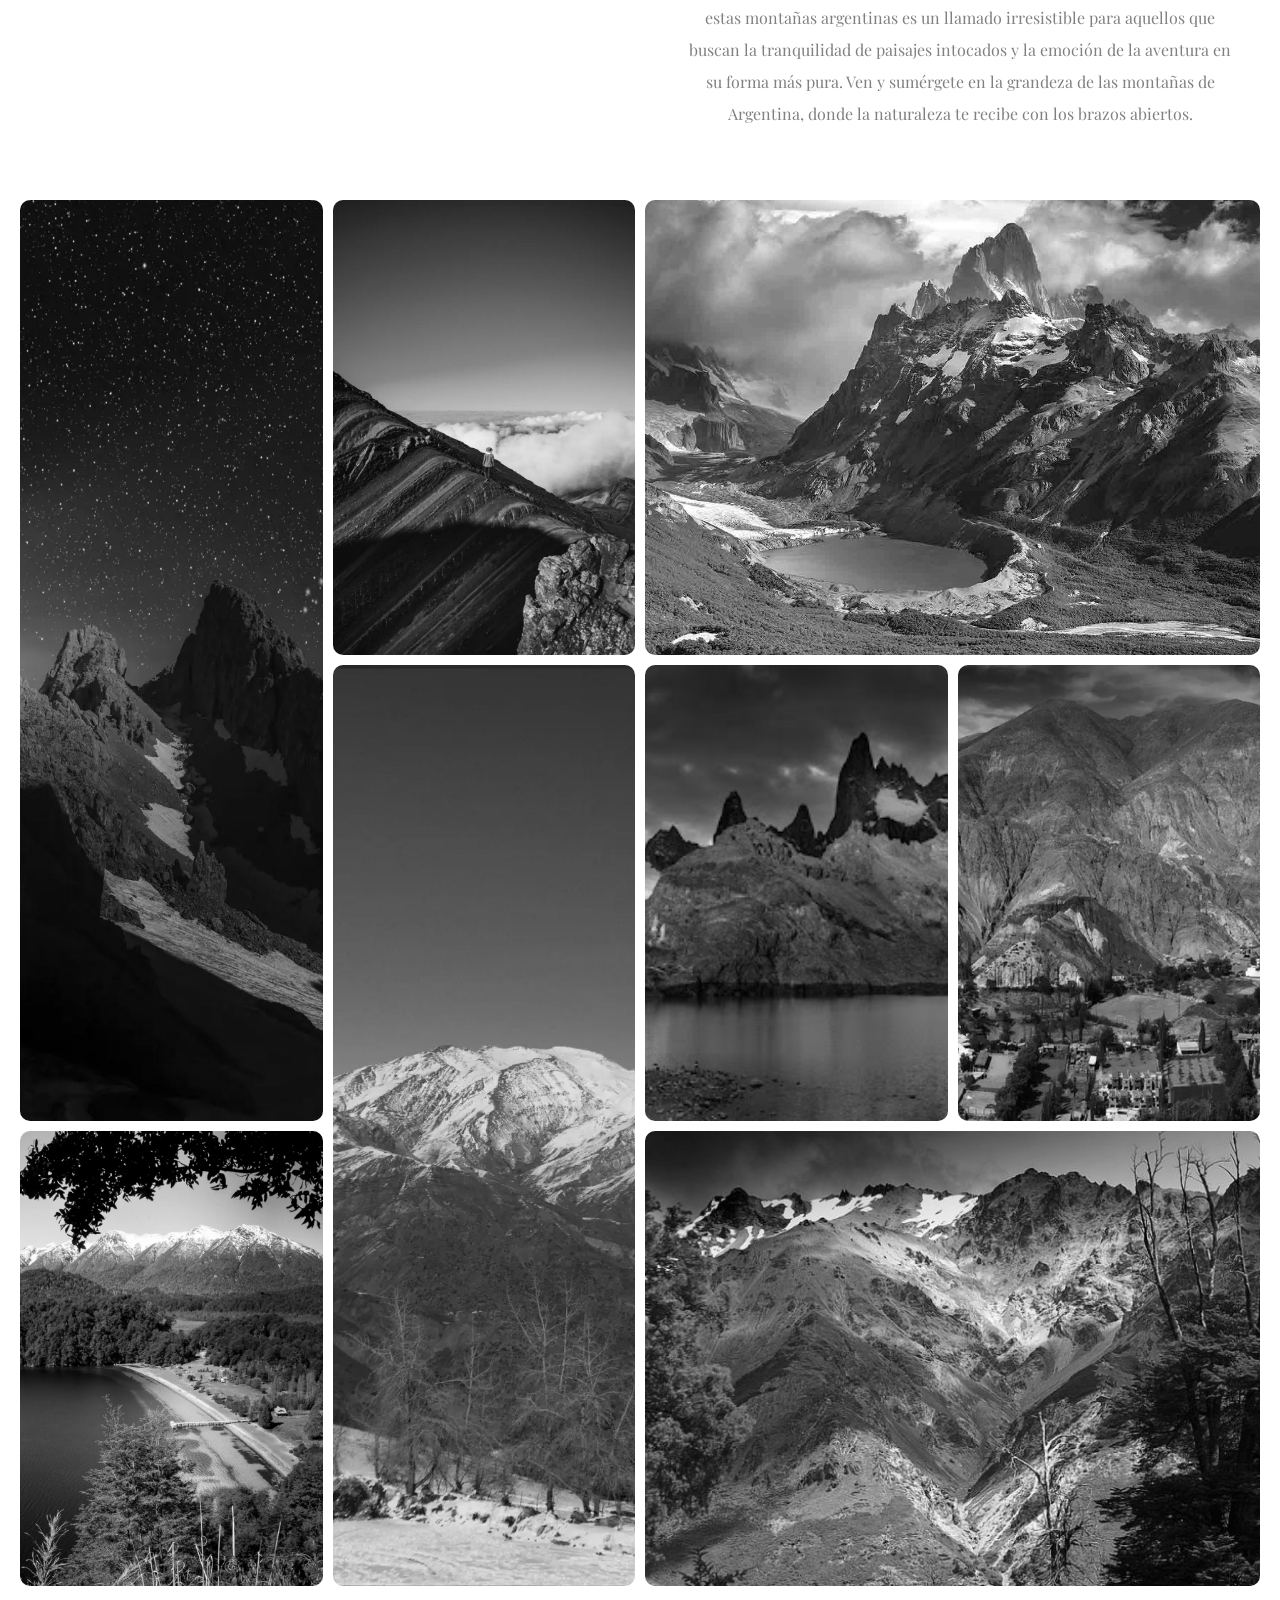
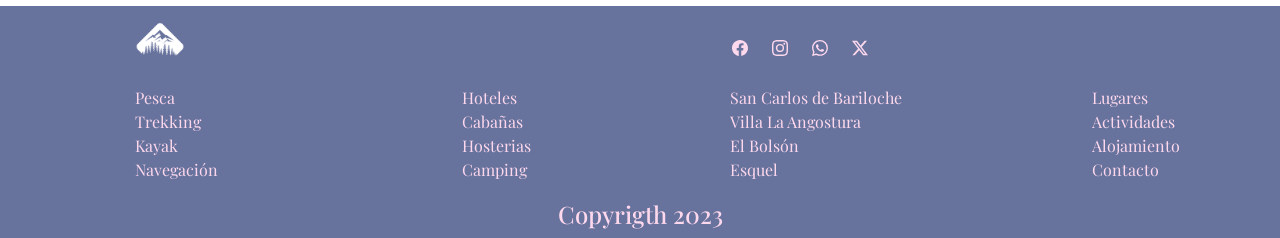
==== commit bc2711e1: "fix title in index" ====
--- a/index.html
+++ b/index.html
@@ -45,9 +45,9 @@
     <!--start presentation-->
     <header>
         <div class="header_title">
-            <h2 class="tracking-in-contract-bck-top">Nuestras Montañas</h2>
+            <h2 class="tracking-in-expand">Nuestras Montañas</h2>
         </div>
-        <img src="./img/portada.webp" alt="Montaña Nevada Bajo Cielo Despejado" class="kenburns-bottom-left">
+        <!-- <img src="./img/portada.webp" alt="Montaña Nevada Bajo Cielo Despejado" class="kenburns-bottom-left"> -->
     </header>
     <!--ends presentation-->
     <!--starts secondary nav-->
--- a/css/main.css
+++ b/css/main.css
@@ -124,13 +124,22 @@
   width: 100%;
 }
 
+.header_title {
+  background-image: url(../img/portada.webp);
+  background-position: right top;
+  background-repeat: no-repeat;
+  background-size: cover;
+  background-attachment: fixed;
+  height: 100vh;
+  display: flex;
+  flex-direction: row;
+  justify-content: center;
+  align-items: center;
+}
 .header_title h2 {
   color: rgb(253, 253, 253);
-  position: absolute;
-  left: 35%;
   text-transform: uppercase;
-  top: 150px;
-  transform: translateX(-50%);
+  margin-bottom: 100px;
 }
 
 .navbar-toggler {
@@ -164,7 +173,7 @@
 }
 .main_contain h1 {
   color: rgb(103, 114, 157);
-  font-size: 3em;
+  font-size: 2em;
   text-align: center;
   margin: 20px;
 }
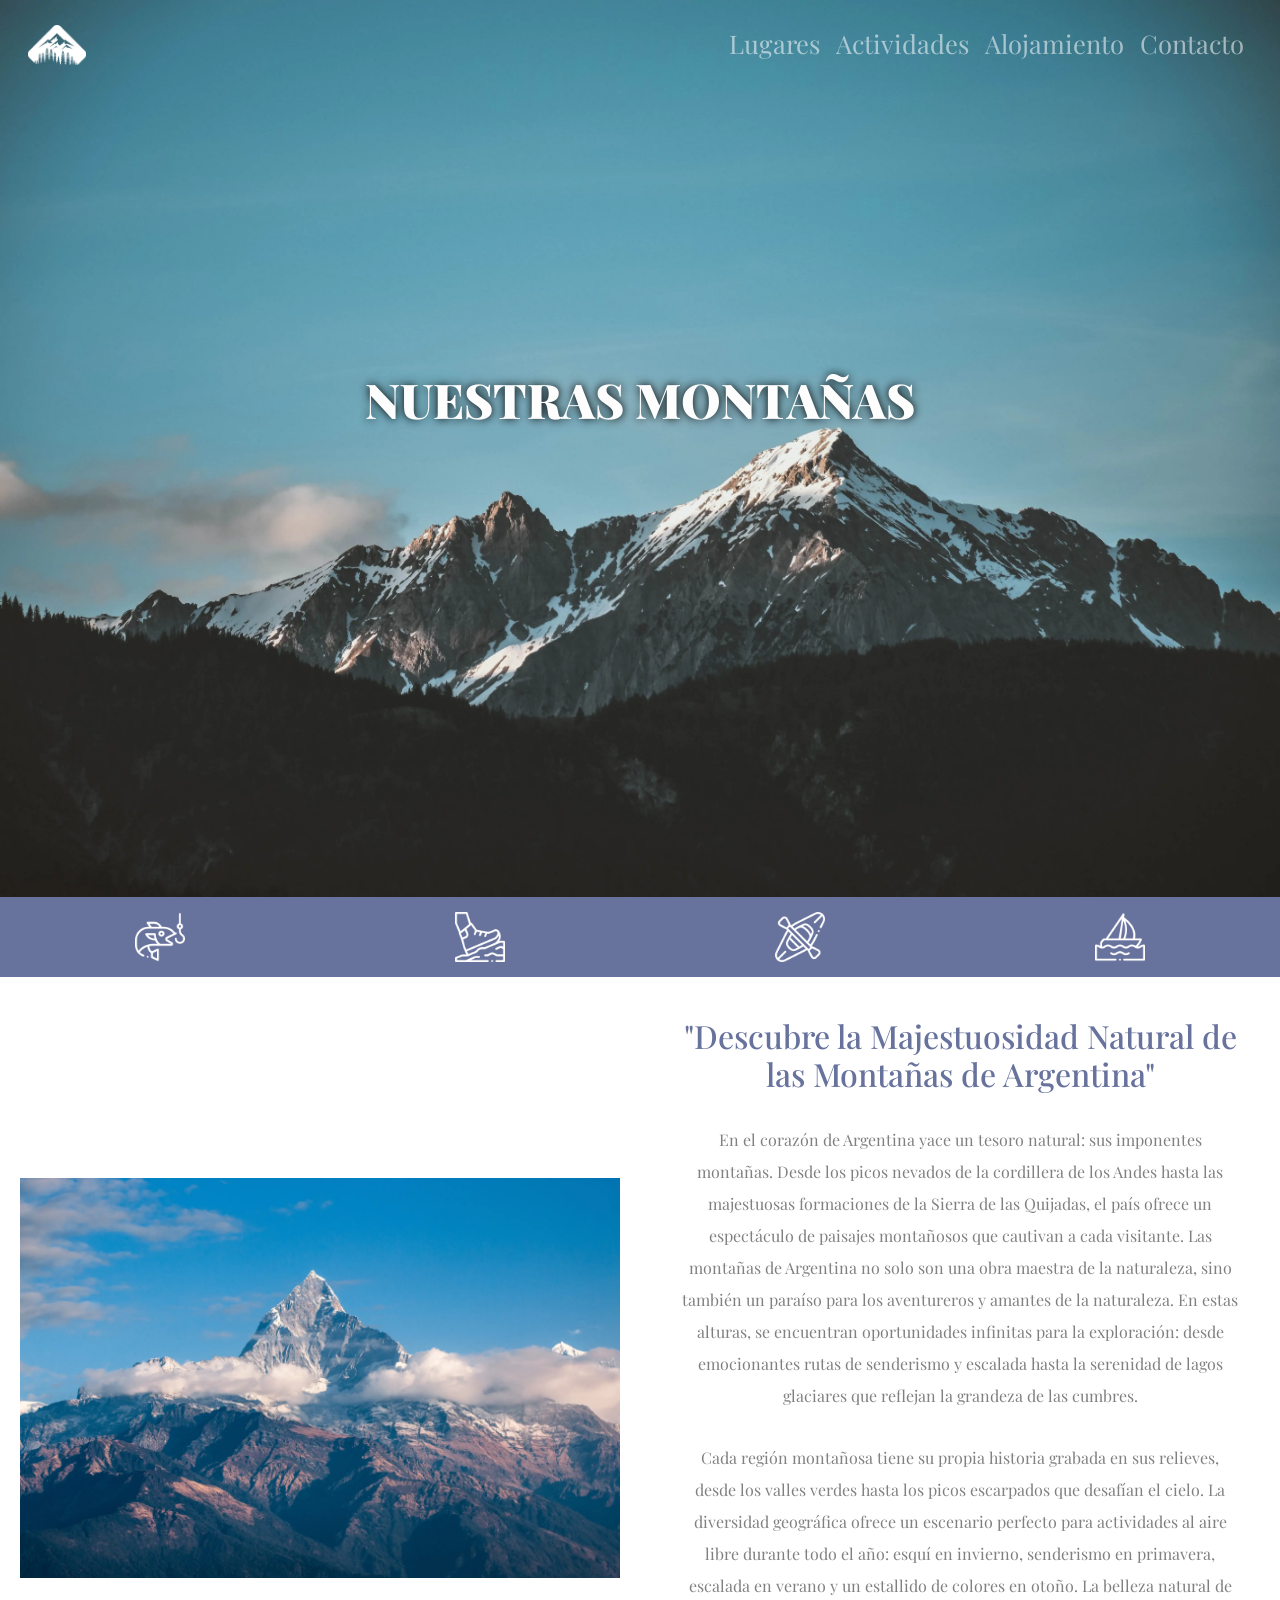
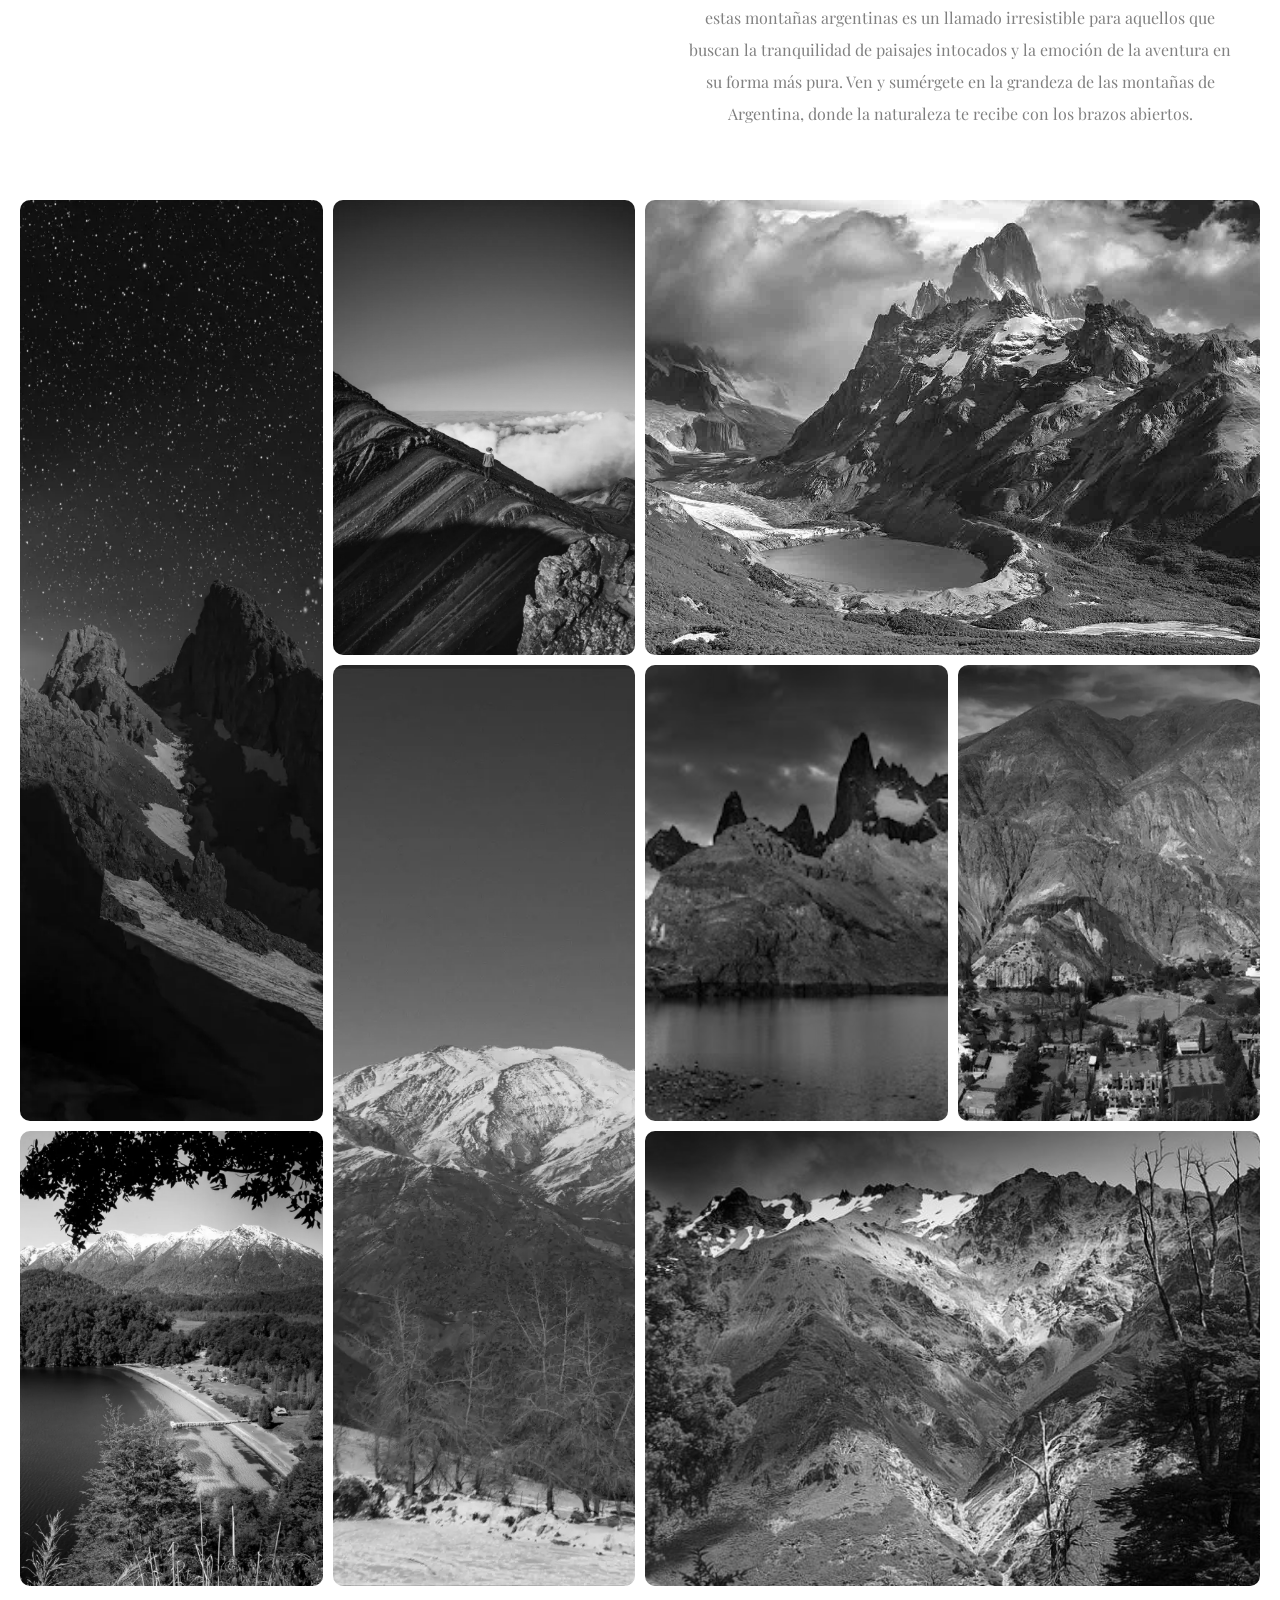
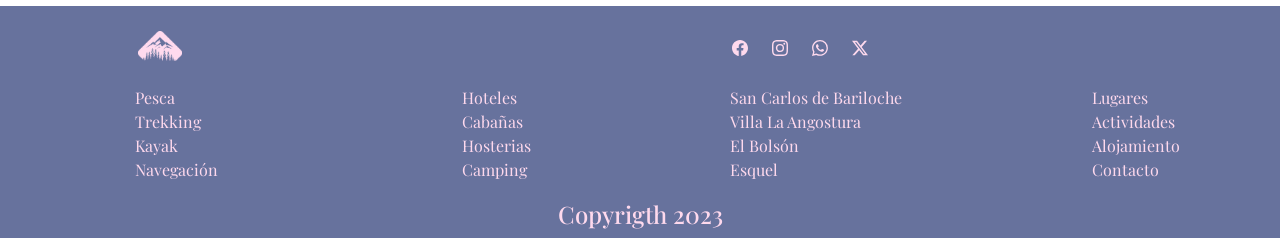
==== commit a6144867: "add animation" ====
--- a/index.html
+++ b/index.html
@@ -11,7 +11,8 @@
     <link rel="shortcut icon" href="./img/logo.png" type="image/x-icon">
     <!--css bs-->
     <link href="https://cdn.jsdelivr.net/npm/bootstrap@5.3.2/dist/css/bootstrap.min.css" rel="stylesheet" integrity="sha384-T3c6CoIi6uLrA9TneNEoa7RxnatzjcDSCmG1MXxSR1GAsXEV/Dwwykc2MPK8M2HN" crossorigin="anonymous">
-    
+    <!--css aos-->
+    <link href="https://unpkg.com/aos@2.3.1/dist/aos.css" rel="stylesheet">
     <link rel="stylesheet" href="./css/main.css">
 </head>
 
@@ -47,7 +48,6 @@
         <div class="header_title">
             <h2 class="tracking-in-expand">Nuestras Montañas</h2>
         </div>
-        <!-- <img src="./img/portada.webp" alt="Montaña Nevada Bajo Cielo Despejado" class="kenburns-bottom-left"> -->
     </header>
     <!--ends presentation-->
     <!--starts secondary nav-->
@@ -60,7 +60,7 @@
     <!--ends secondary nav-->
     <!--starts intro-->
     <main>
-        <section class="main_contain">
+        <section class="main_contain ">
             <div class="section_text ww-50">
                 <h1>"Descubre la Majestuosidad Natural de las Montañas de Argentina"</h1>
                 <p>En el corazón de Argentina yace un tesoro natural: sus imponentes montañas. Desde los picos nevados de la cordillera de los Andes hasta las majestuosas formaciones de la Sierra de las Quijadas, el país ofrece un espectáculo de paisajes montañosos que cautivan a cada visitante. Las montañas de Argentina no solo son una obra maestra de la naturaleza, sino también un paraíso para los aventureros y amantes de la naturaleza. En estas alturas, se encuentran oportunidades infinitas para la exploración: desde emocionantes rutas de senderismo y escalada hasta la serenidad de lagos glaciares que reflejan la grandeza de las cumbres.</p>
@@ -68,20 +68,30 @@
                 <p>Cada región montañosa tiene su propia historia grabada en sus relieves, desde los valles verdes hasta los picos escarpados que desafían el cielo. La diversidad geográfica ofrece un escenario perfecto para actividades al aire libre durante todo el año: esquí en invierno, senderismo en primavera, escalada en verano y un estallido de colores en otoño. La belleza natural de estas montañas argentinas es un llamado irresistible para aquellos que buscan la tranquilidad de paisajes intocados y la emoción de la aventura en su forma más pura. Ven y sumérgete en la grandeza de las montañas de Argentina, donde la naturaleza te recibe con los brazos abiertos.</p>
 
             </div>
-            <div class="section_image ww-50 scale">
+            <div class="section_image ww-50" data-aos="fade-right"
+            data-aos-offset="300"
+            data-aos-easing="ease-in-sine">
                 <img src="./img/pexels-pixabay-417173.webp" alt="Montaña Gris Y Marrón">
             </div>
         </section>
         <section class="main_contain_image">
-            <img src="./img/montaña5.webp" alt="Montaña de noche" class="montaña1">
+            <img src="./img/montaña5.webp" alt="Montaña de noche" class="montaña1" data-aos="fade-up"
+            data-aos-anchor-placement="bottom-bottom">
             <img src="./img/montaña7.webp" alt="Vista aerea de lago con montañas nevadas"
-            class="montaña2">
-            <img src="./img/montaña6.webp" alt="Montañas multicolores"  class="montaña3">
-            <img src="./img/montaña8.webp" alt="Paisaje nevado con montañas de fondo"  class="montaña4">
-            <img src="./img/montaña1.jpg" alt="Paisaje montañoso un día nublado"  class="montaña5">
-            <img src="./img/montaña2.jpg" alt="Lago al pié de la montaña de noche"  class="montaña6">
-            <img src="./img/montaña3.webp" alt="Vista aerea de cuidad con montaña multicolores"  class="montaña7">
-            <img src="./img/montaña4.jpg" alt="Bosque con montañas de fondo"  class="montaña8">
+            class="montaña2" data-aos="fade-up"
+            data-aos-anchor-placement="bottom-bottom">
+            <img src="./img/montaña6.webp" alt="Montañas multicolores"  class="montaña3" data-aos="fade-up"
+            data-aos-anchor-placement="bottom-bottom">
+            <img src="./img/montaña8.webp" alt="Paisaje nevado con montañas de fondo"  class="montaña4" data-aos="fade-up"
+            data-aos-anchor-placement="bottom-bottom">
+            <img src="./img/montaña1.jpg" alt="Paisaje montañoso un día nublado"  class="montaña5" data-aos="fade-up"
+            data-aos-anchor-placement="bottom-bottom">
+            <img src="./img/montaña2.jpg" alt="Lago al pié de la montaña de noche"  class="montaña6" data-aos="fade-up"
+            data-aos-anchor-placement="bottom-bottom">
+            <img src="./img/montaña3.webp" alt="Vista aerea de cuidad con montaña multicolores"  class="montaña7" data-aos="fade-up"
+            data-aos-anchor-placement="bottom-bottom">
+            <img src="./img/montaña4.jpg" alt="Bosque con montañas de fondo"  class="montaña8" data-aos="fade-up"
+            data-aos-anchor-placement="bottom-bottom">
         </section>
     </main>
     <!--ends intro-->
@@ -158,5 +168,10 @@
         }
       });
     </script>
+    <!--script aos-->
+    <script src="https://unpkg.com/aos@2.3.1/dist/aos.js"></script>
+    <script>
+         AOS.init();
+       </script>
 </body>
 </html>
--- a/css/main.css
+++ b/css/main.css
@@ -16,28 +16,23 @@
   cursor: pointer;
 }
 
-@keyframes animatedText {
-  0% {
-    color: aqua;
-  }
-  25% {
-    transform: scale(2);
-    rotate: 20deg;
-  }
-  50% {
-    color: azure;
-  }
-  75% {
-    color: cornflowerblue;
-  }
-  100% {
-    color: fuchsia;
-  }
-}
-.ani {
-  animation: animatedText;
-  animation-duration: 10s;
-  animation-iteration-count: infinite;
+.bi-heart {
+  transition-duration: 1s;
+}
+.bi-heart:hover {
+  scale: 2;
+  color: red;
+  text-shadow: 0 0 15px red;
+  transition-timing-function: ease-in-out;
+}
+
+.navbar-brand img {
+  transition-duration: 1.2s;
+}
+.navbar-brand img:hover {
+  filter: contrast(0.5);
+  transform: scale(1.2);
+  cursor: pointer;
 }
 
 @-webkit-keyframes tracking-in-expand {
@@ -65,20 +60,8 @@
   }
 }
 .tracking-in-expand {
-  -webkit-animation: tracking-in-expand 0.7s cubic-bezier(0.215, 0.61, 0.355, 1) both;
-  animation: tracking-in-expand 0.7s cubic-bezier(0.215, 0.61, 0.355, 1) both;
-}
-
-@keyframes shadow-drop-lr {
-  0% {
-    box-shadow: 0 0 0 0 rgba(0, 0, 0, 0), 0 0 0 0 rgba(0, 0, 0, 0);
-  }
-  100% {
-    box-shadow: -12px 0 30px -12px rgba(0, 0, 0, 0.35), 12px 0 20px -12px rgba(0, 0, 0, 0.35);
-  }
-}
-.shadow-drop-lr:hover {
-  animation: shadow-drop-lr 0.6s both;
+  -webkit-animation: tracking-in-expand 2.7s cubic-bezier(0.215, 0.61, 0.355, 1) both;
+  animation: tracking-in-expand 2.7s cubic-bezier(0.215, 0.61, 0.355, 1) both;
 }
 
 @keyframes kenburns-bottom-left {
@@ -119,6 +102,7 @@
   font-size: 3em;
   font-weight: 900;
   text-align: center;
+  text-shadow: 0 0 10px black;
 }
 header img {
   width: 100%;
@@ -262,11 +246,13 @@
 .bg-custom {
   background-color: rgb(103, 114, 157);
   color: rgb(254, 217, 237);
+  transition-duration: 1s;
 }
 .bg-custom:hover {
   background-color: rgb(254, 217, 237);
   border: 1px solid rgb(103, 114, 157);
   color: rgb(103, 114, 157);
+  box-shadow: 0 0 20px rgb(103, 114, 157);
 }
 
 .color {
@@ -300,6 +286,12 @@
 .bg-form {
   background: transparent;
   backdrop-filter: blur(14px);
+}
+.bg-form form h1 {
+  font-size: 2em;
+  font-weight: 900;
+  color: rgb(253, 253, 253);
+  text-shadow: 0 0 10px black;
 }
 
 footer ul {
@@ -327,7 +319,7 @@
   grid-area: logo;
 }
 .logo_footer img {
-  height: 50px;
+  height: 30px;
 }
 
 .redes {
@@ -379,7 +371,10 @@
     flex-direction: column;
   }
   .main_contain h1 {
-    font-size: 3em;
+    font-size: 2em;
+  }
+  .m-custom {
+    padding: 32px;
   }
   .template_area_footer {
     grid-template-columns: repeat(2, 1fr);
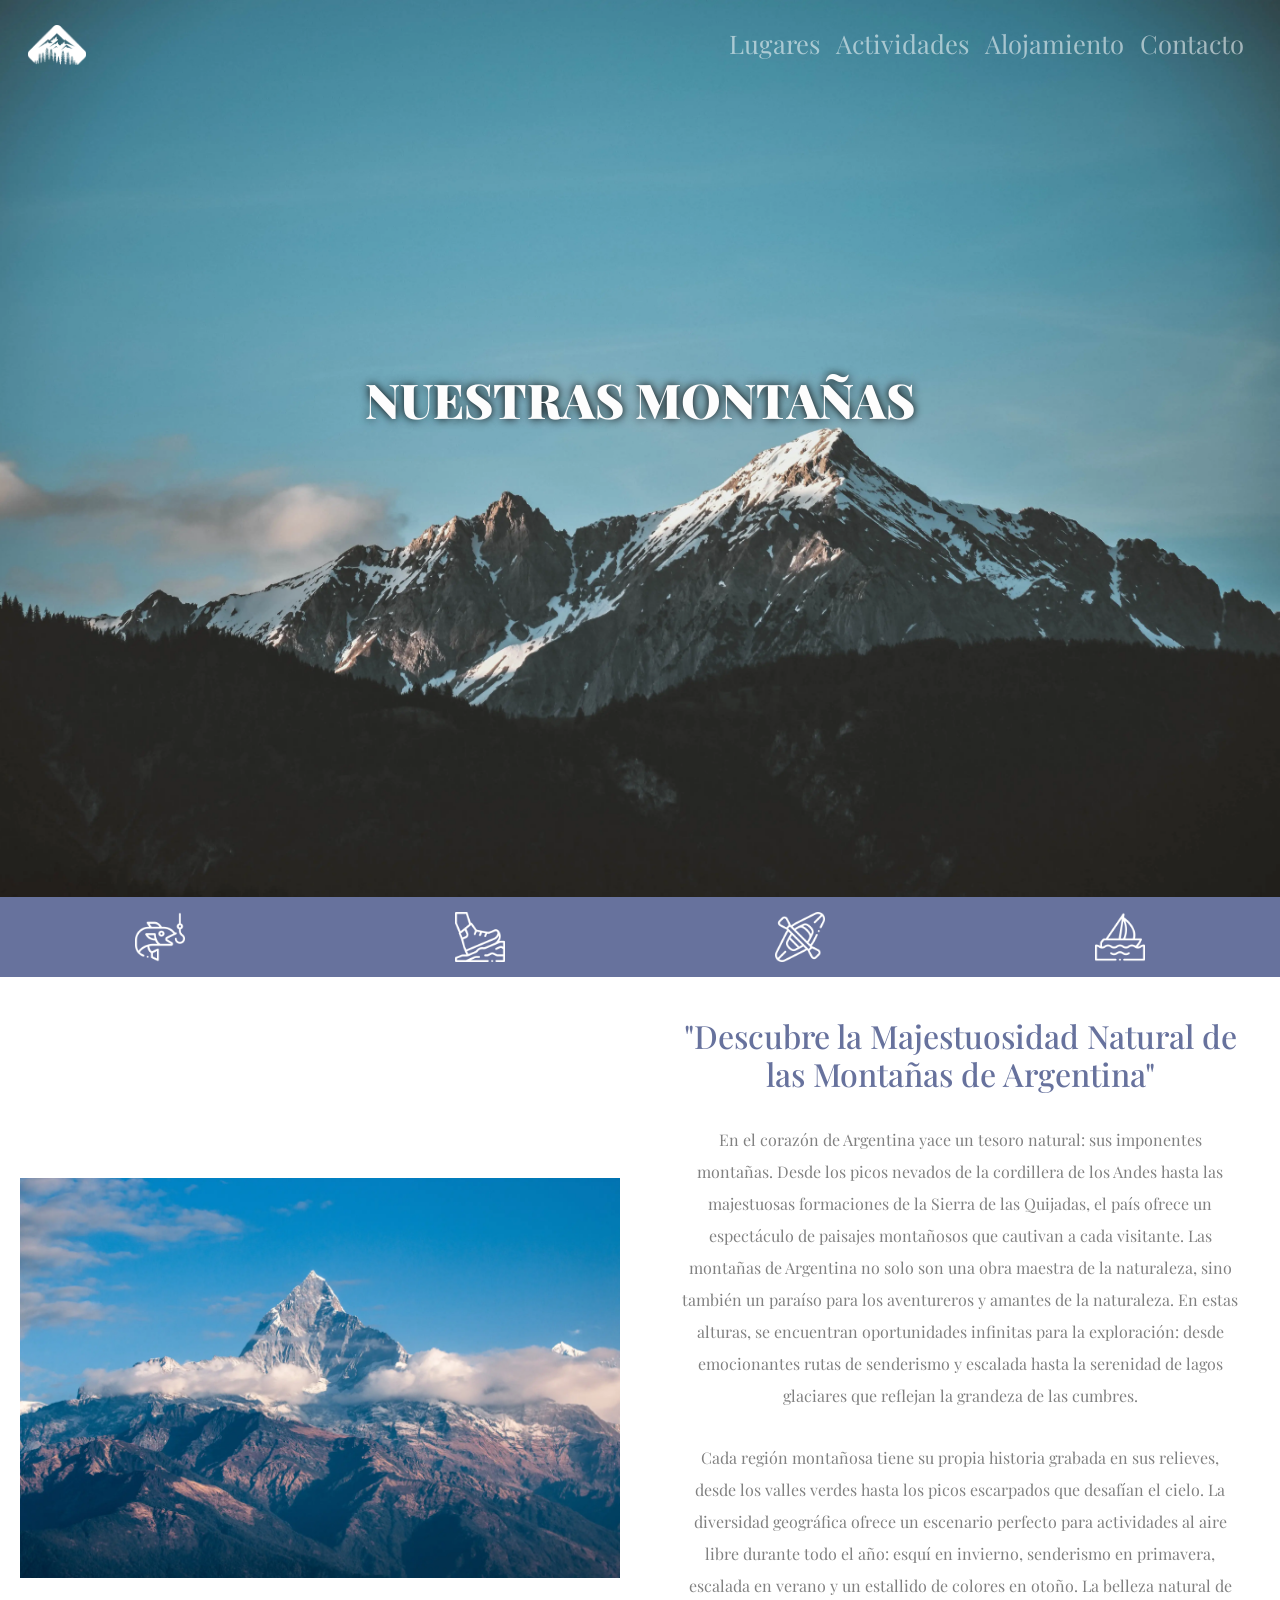
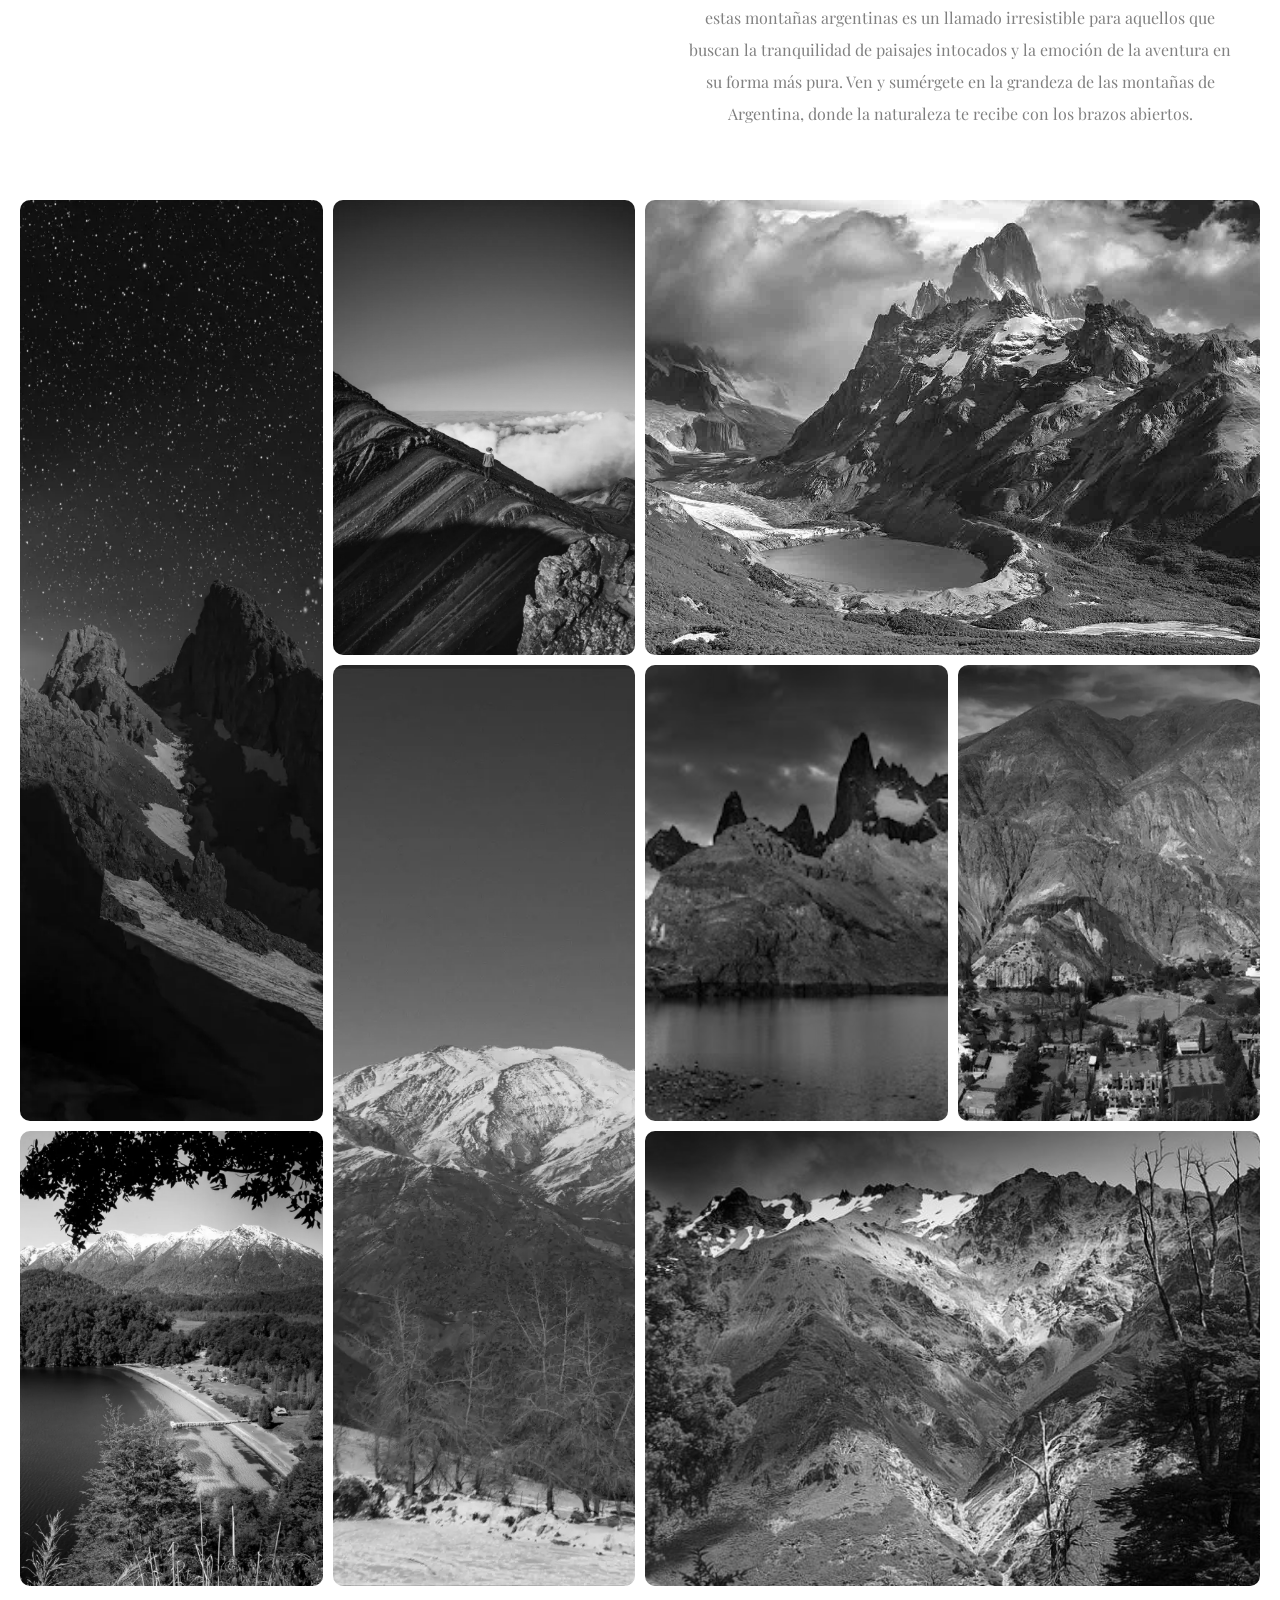
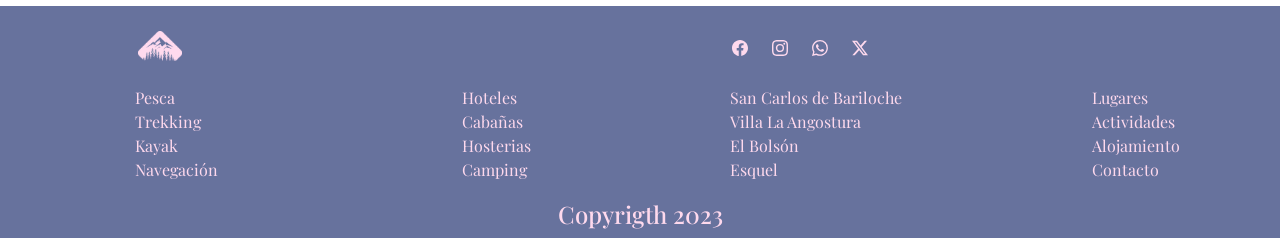
==== commit 94a1c28f: "fix animation for performance" ====
--- a/index.html
+++ b/index.html
@@ -46,7 +46,7 @@
     <!--start presentation-->
     <header>
         <div class="header_title">
-            <h2 class="tracking-in-expand">Nuestras Montañas</h2>
+            <h2>Nuestras Montañas</h2>
         </div>
     </header>
     <!--ends presentation-->
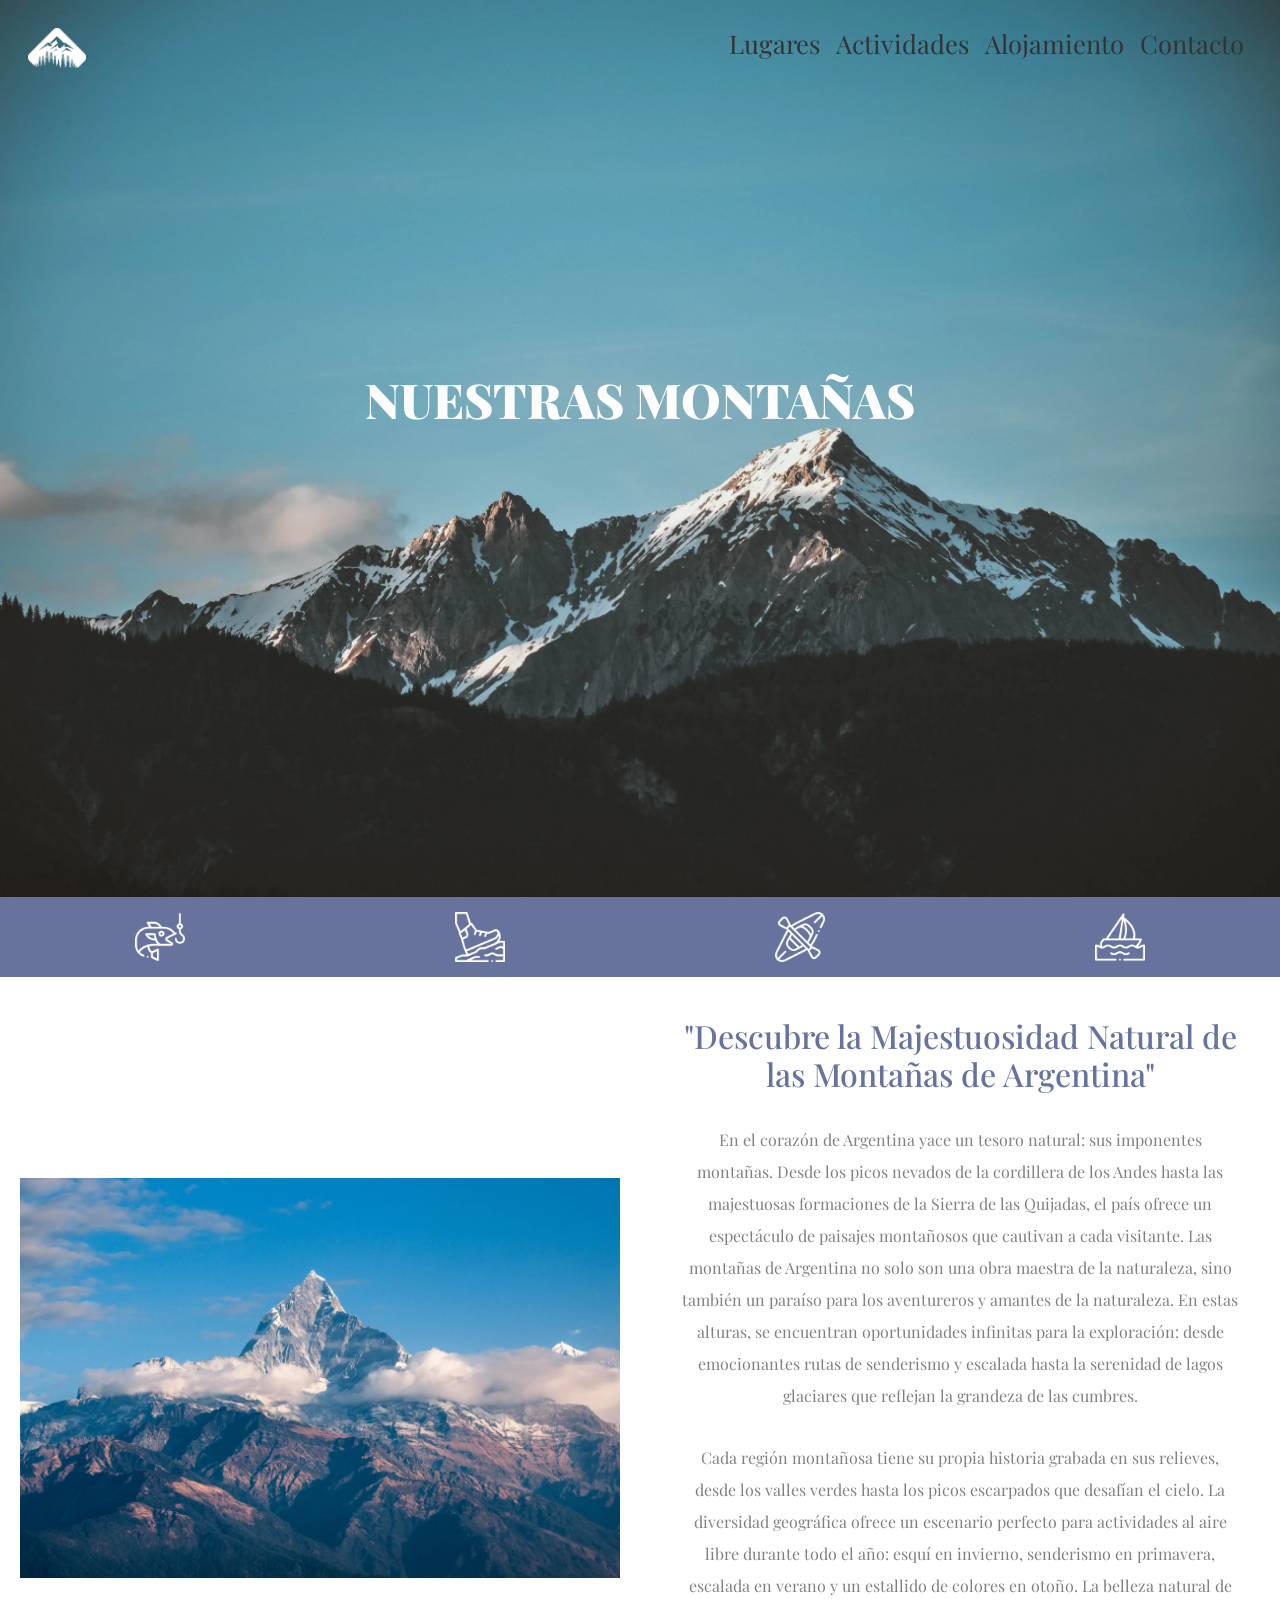
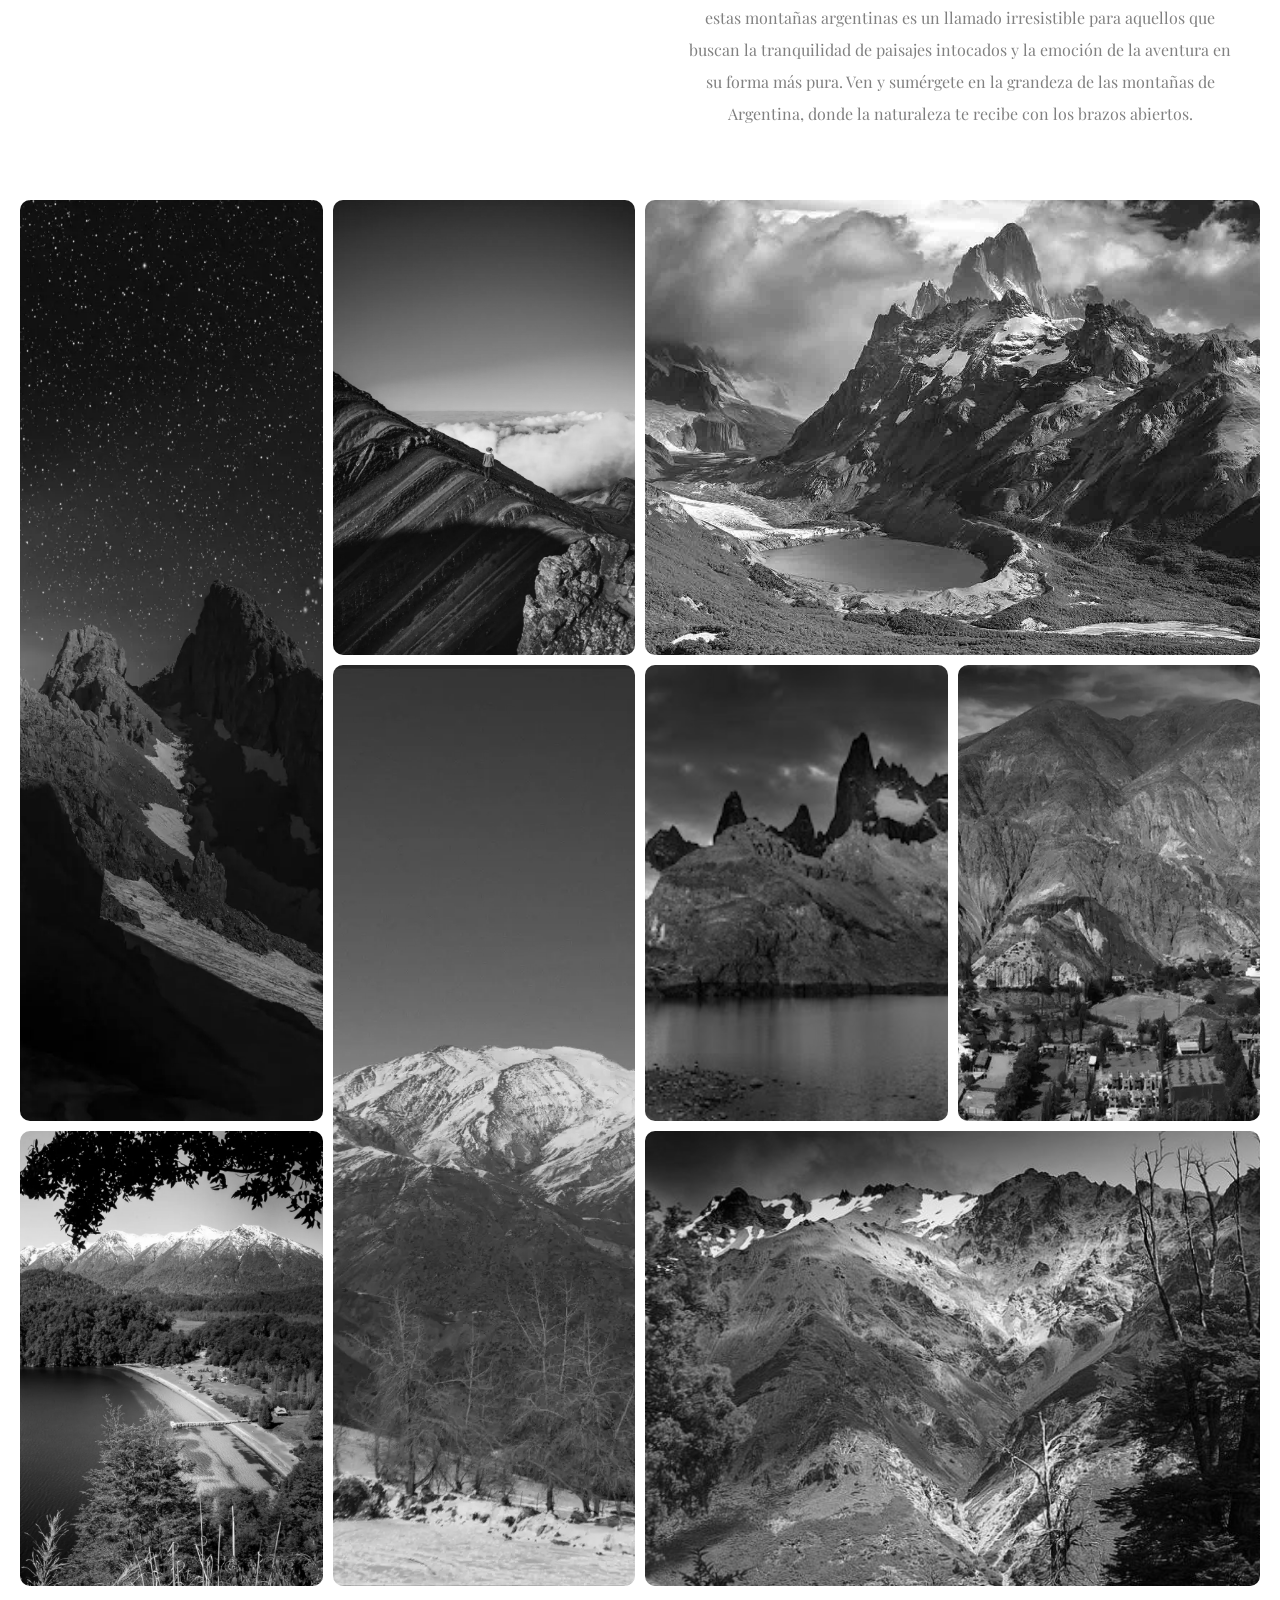
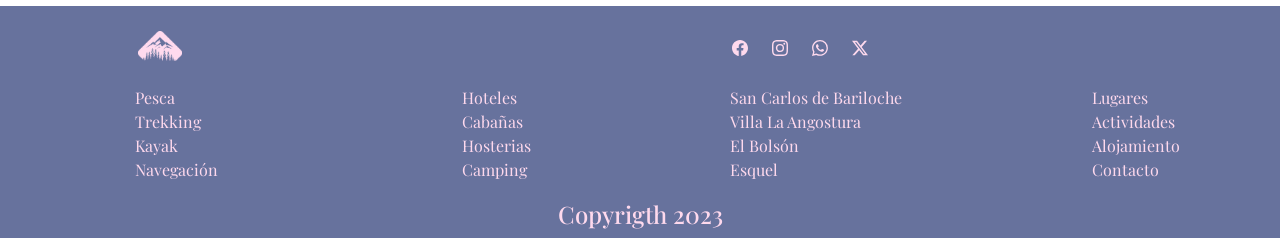
==== commit 7ba93064: "Add page 404" ====
--- a/index.html
+++ b/index.html
@@ -52,10 +52,10 @@
     <!--ends presentation-->
     <!--starts secondary nav-->
     <nav class="secondary_nav">
-            <a href="#" class="scale"><img src="./img/fishing.png" alt=""></a>
-            <a href="#" class="scale"><img src="./img/hiking.png" alt=""></a>
-            <a href="#" class="scale"><img src="./img/rafting.png" alt=""></a>
-            <a href="#" class="scale"><img src="./img/sailing.png" alt=""></a> 
+            <a href="./pages/error404.html" class="scale"><img src="./img/fishing.png" alt=""></a>
+            <a href="./pages/error404.html" class="scale"><img src="./img/hiking.png" alt=""></a>
+            <a href="./pages/error404.html" class="scale"><img src="./img/rafting.png" alt=""></a>
+            <a href="./pages/error404.html" class="scale"><img src="./img/sailing.png" alt=""></a> 
     </nav>
     <!--ends secondary nav-->
     <!--starts intro-->
@@ -103,41 +103,41 @@
             </div>
             <!--Icons bootstrap-->
             <div class="redes">   
-                <a href="#"><svg xmlns="http://www.w3.org/2000/svg" width="16" height="16" fill="currentColor" class="bi bi-facebook" viewBox="0 0 16 16">
+                <a href="./pages/error404.html"><svg xmlns="http://www.w3.org/2000/svg" width="16" height="16" fill="currentColor" class="bi bi-facebook" viewBox="0 0 16 16">
                     <path d="M16 8.049c0-4.446-3.582-8.05-8-8.05C3.58 0-.002 3.603-.002 8.05c0 4.017 2.926 7.347 6.75 7.951v-5.625h-2.03V8.05H6.75V6.275c0-2.017 1.195-3.131 3.022-3.131.876 0 1.791.157 1.791.157v1.98h-1.009c-.993 0-1.303.621-1.303 1.258v1.51h2.218l-.354 2.326H9.25V16c3.824-.604 6.75-3.934 6.75-7.951"/>
                   </svg></a>
-                <a href="#"><svg xmlns="http://www.w3.org/2000/svg" width="16" height="16" fill="currentColor" class="bi bi-instagram" viewBox="0 0 16 16">
+                <a href="./pages/error404.html"><svg xmlns="http://www.w3.org/2000/svg" width="16" height="16" fill="currentColor" class="bi bi-instagram" viewBox="0 0 16 16">
                     <path d="M8 0C5.829 0 5.556.01 4.703.048 3.85.088 3.269.222 2.76.42a3.917 3.917 0 0 0-1.417.923A3.927 3.927 0 0 0 .42 2.76C.222 3.268.087 3.85.048 4.7.01 5.555 0 5.827 0 8.001c0 2.172.01 2.444.048 3.297.04.852.174 1.433.372 1.942.205.526.478.972.923 1.417.444.445.89.719 1.416.923.51.198 1.09.333 1.942.372C5.555 15.99 5.827 16 8 16s2.444-.01 3.298-.048c.851-.04 1.434-.174 1.943-.372a3.916 3.916 0 0 0 1.416-.923c.445-.445.718-.891.923-1.417.197-.509.332-1.09.372-1.942C15.99 10.445 16 10.173 16 8s-.01-2.445-.048-3.299c-.04-.851-.175-1.433-.372-1.941a3.926 3.926 0 0 0-.923-1.417A3.911 3.911 0 0 0 13.24.42c-.51-.198-1.092-.333-1.943-.372C10.443.01 10.172 0 7.998 0h.003zm-.717 1.442h.718c2.136 0 2.389.007 3.232.046.78.035 1.204.166 1.486.275.373.145.64.319.92.599.28.28.453.546.598.92.11.281.24.705.275 1.485.039.843.047 1.096.047 3.231s-.008 2.389-.047 3.232c-.035.78-.166 1.203-.275 1.485a2.47 2.47 0 0 1-.599.919c-.28.28-.546.453-.92.598-.28.11-.704.24-1.485.276-.843.038-1.096.047-3.232.047s-2.39-.009-3.233-.047c-.78-.036-1.203-.166-1.485-.276a2.478 2.478 0 0 1-.92-.598 2.48 2.48 0 0 1-.6-.92c-.109-.281-.24-.705-.275-1.485-.038-.843-.046-1.096-.046-3.233 0-2.136.008-2.388.046-3.231.036-.78.166-1.204.276-1.486.145-.373.319-.64.599-.92.28-.28.546-.453.92-.598.282-.11.705-.24 1.485-.276.738-.034 1.024-.044 2.515-.045v.002zm4.988 1.328a.96.96 0 1 0 0 1.92.96.96 0 0 0 0-1.92zm-4.27 1.122a4.109 4.109 0 1 0 0 8.217 4.109 4.109 0 0 0 0-8.217zm0 1.441a2.667 2.667 0 1 1 0 5.334 2.667 2.667 0 0 1 0-5.334"/>
                   </svg></a>
-                <a href="#"><svg xmlns="http://www.w3.org/2000/svg" width="16" height="16" fill="currentColor" class="bi bi-whatsapp" viewBox="0 0 16 16">
+                <a href="./pages/error404.html"><svg xmlns="http://www.w3.org/2000/svg" width="16" height="16" fill="currentColor" class="bi bi-whatsapp" viewBox="0 0 16 16">
                     <path d="M13.601 2.326A7.854 7.854 0 0 0 7.994 0C3.627 0 .068 3.558.064 7.926c0 1.399.366 2.76 1.057 3.965L0 16l4.204-1.102a7.933 7.933 0 0 0 3.79.965h.004c4.368 0 7.926-3.558 7.93-7.93A7.898 7.898 0 0 0 13.6 2.326zM7.994 14.521a6.573 6.573 0 0 1-3.356-.92l-.24-.144-2.494.654.666-2.433-.156-.251a6.56 6.56 0 0 1-1.007-3.505c0-3.626 2.957-6.584 6.591-6.584a6.56 6.56 0 0 1 4.66 1.931 6.557 6.557 0 0 1 1.928 4.66c-.004 3.639-2.961 6.592-6.592 6.592zm3.615-4.934c-.197-.099-1.17-.578-1.353-.646-.182-.065-.315-.099-.445.099-.133.197-.513.646-.627.775-.114.133-.232.148-.43.05-.197-.1-.836-.308-1.592-.985-.59-.525-.985-1.175-1.103-1.372-.114-.198-.011-.304.088-.403.087-.088.197-.232.296-.346.1-.114.133-.198.198-.33.065-.134.034-.248-.015-.347-.05-.099-.445-1.076-.612-1.47-.16-.389-.323-.335-.445-.34-.114-.007-.247-.007-.38-.007a.729.729 0 0 0-.529.247c-.182.198-.691.677-.691 1.654 0 .977.71 1.916.81 2.049.098.133 1.394 2.132 3.383 2.992.47.205.84.326 1.129.418.475.152.904.129 1.246.08.38-.058 1.171-.48 1.338-.943.164-.464.164-.86.114-.943-.049-.084-.182-.133-.38-.232z"/>
                   </svg></a>
-                <a href="#"><svg xmlns="http://www.w3.org/2000/svg" width="16" height="16" fill="currentColor" class="bi bi-twitter-x" viewBox="0 0 16 16">
+                <a href="./pages/error404.html"><svg xmlns="http://www.w3.org/2000/svg" width="16" height="16" fill="currentColor" class="bi bi-twitter-x" viewBox="0 0 16 16">
                     <path d="M12.6.75h2.454l-5.36 6.142L16 15.25h-4.937l-3.867-5.07-4.425 5.07H.316l5.733-6.57L0 .75h5.063l3.495 4.633L12.601.75Zm-.86 13.028h1.36L4.323 2.145H2.865l8.875 11.633Z"/>
                   </svg></a>        
             </div>
             <div class="links_1">
                 <ul>
-                    <li><a href="#">Pesca</a></li>
-                    <li><a href="#">Trekking</a></li>
-                    <li><a href="#">Kayak</a></li>
-                    <li><a href="#">Navegación</a></li>
+                    <li><a href="./pages/error404.html">Pesca</a></li>
+                    <li><a href="./pages/error404.html">Trekking</a></li>
+                    <li><a href="./pages/error404.html">Kayak</a></li>
+                    <li><a href="./pages/error404.html">Navegación</a></li>
                 </ul>
             </div>
             <div class="links_2">
                 <ul>
-                    <li><a href="#">Hoteles</a></li>
-                    <li><a href="#">Cabañas</a></li>
-                    <li><a href="#">Hosterias</a></li>
-                    <li><a href="#">Camping</a></li>
+                    <li><a href="./pages/error404.html">Hoteles</a></li>
+                    <li><a href="./pages/error404.html">Cabañas</a></li>
+                    <li><a href="./pages/error404.html">Hosterias</a></li>
+                    <li><a href="./pages/error404.html">Camping</a></li>
                 </ul>
             </div>
             <div class="links_3">
                 <ul>
-                    <li><a href="#">San Carlos de Bariloche</a></li>
-                    <li><a href="#">Villa La Angostura</a></li>
-                    <li><a href="#">El Bolsón</a></li>
-                    <li><a href="#">Esquel</a></li>
+                    <li><a href="./pages/error404.html">San Carlos de Bariloche</a></li>
+                    <li><a href="./pages/error404.html">Villa La Angostura</a></li>
+                    <li><a href="./pages/error404.html">El Bolsón</a></li>
+                    <li><a href="./pages/error404.html">Esquel</a></li>
                 </ul>
             </div>
             <div class="links_4">
--- a/css/main.css
+++ b/css/main.css
@@ -2,6 +2,7 @@
 @import url("https://fonts.googleapis.com/css2?family=Playfair+Display:wght@400;700;900&display=swap");
 * {
   font-family: "Playfair Display", serif;
+  margin: 0;
 }
 
 p {
@@ -31,37 +32,8 @@
 }
 .navbar-brand img:hover {
   filter: contrast(0.5);
-  transform: scale(1.2);
+  transform: scale(0.8);
   cursor: pointer;
-}
-
-@-webkit-keyframes tracking-in-expand {
-  0% {
-    letter-spacing: -0.5em;
-    opacity: 0;
-  }
-  40% {
-    opacity: 0.6;
-  }
-  100% {
-    opacity: 1;
-  }
-}
-@keyframes tracking-in-expand {
-  0% {
-    letter-spacing: -0.5em;
-    opacity: 0;
-  }
-  40% {
-    opacity: 0.6;
-  }
-  100% {
-    opacity: 1;
-  }
-}
-.tracking-in-expand {
-  -webkit-animation: tracking-in-expand 2.7s cubic-bezier(0.215, 0.61, 0.355, 1) both;
-  animation: tracking-in-expand 2.7s cubic-bezier(0.215, 0.61, 0.355, 1) both;
 }
 
 @keyframes kenburns-bottom-left {
@@ -91,6 +63,28 @@
 }
 .primary_nav a {
   font-size: 1.6em;
+  position: relative;
+  overflow: hidden;
+  display: inline-block;
+  text-decoration: none;
+  color: #333;
+}
+.primary_nav a:after {
+  content: "";
+  position: absolute;
+  bottom: 0;
+  left: -100%;
+  width: 100%;
+  height: 3px;
+  background: rgb(253, 253, 253);
+  transition: left 0.8s;
+}
+.primary_nav a:hover:after {
+  left: 0;
+}
+
+.navbar-brand:after {
+  display: none;
 }
 
 header {
@@ -102,7 +96,6 @@
   font-size: 3em;
   font-weight: 900;
   text-align: center;
-  text-shadow: 0 0 10px black;
 }
 header img {
   width: 100%;
@@ -138,7 +131,7 @@
   height: 5em;
   width: 100%;
   background-color: rgb(103, 114, 157);
-  margin-top: -3px; /*Solucion temporaria*/
+  margin-top: -3px;
 }
 .secondary_nav img {
   height: 50px;
@@ -351,6 +344,182 @@
   grid-area: copi;
 }
 
+.error-404 {
+  background-image: url(../img/yeti.webp);
+  background-repeat: no-repeat;
+  background-size: cover;
+  background-position: center;
+  height: 100vh;
+  display: flex;
+  flex-direction: column;
+  justify-content: space-between;
+  align-items: flex-end;
+}
+
+.error-404 h2 {
+  color: rgb(253, 253, 253);
+  font-size: 2em;
+  font-weight: 700;
+  text-transform: uppercase;
+  margin: 2em;
+  background: transparent;
+  backdrop-filter: blur(14px);
+  border-radius: 10px;
+}
+
+.error-404 p {
+  color: black;
+  margin: 2em;
+  padding: 1.6em;
+  background: rgba(255, 255, 255, 0.48);
+  max-width: 800px;
+  box-shadow: 0 8px 32px 0 rgba(31, 38, 135, 0.37);
+  backdrop-filter: blur(4px);
+  -webkit-backdrop-filter: blur(4px);
+  border-radius: 10px;
+  border: 1px solid rgba(255, 255, 255, 0.18);
+}
+
+.btn-5,
+.btn-5 *,
+.btn-5 :after,
+.btn-5 :before,
+.btn-5:after,
+.btn-5:before {
+  border: 0 solid;
+  box-sizing: border-box;
+}
+
+.btn-5 {
+  -webkit-tap-highlight-color: transparent;
+  -webkit-appearance: button;
+  background-color: #000;
+  background-image: none;
+  color: #fff;
+  cursor: pointer;
+  font-size: 100%;
+  font-weight: 900;
+  line-height: 1.5;
+  margin: 0;
+  -webkit-mask-image: -webkit-radial-gradient(#000, #fff);
+  padding: 0;
+  text-transform: uppercase;
+  margin: 2em;
+}
+
+.btn-5:disabled {
+  cursor: default;
+}
+
+.btn-5:-moz-focusring {
+  outline: auto;
+}
+
+.btn-5 svg {
+  display: block;
+  vertical-align: middle;
+}
+
+.btn-5 [hidden] {
+  display: none;
+}
+
+.btn-5 {
+  border-radius: 99rem;
+  border-width: 2px;
+  overflow: hidden;
+  padding: 0.8rem 3rem;
+  position: relative;
+}
+
+.btn-5 span {
+  mix-blend-mode: difference;
+}
+
+.btn-5:before {
+  --tilt: 1.2rem;
+  background: #fff;
+  -webkit-clip-path: polygon(0 0, calc(100% - var(--tilt)) 0, 100% 50%, calc(100% - var(--tilt)) 100%, 0 100%);
+  clip-path: polygon(0 0, calc(100% - var(--tilt)) 0, 100% 50%, calc(100% - var(--tilt)) 100%, 0 100%);
+  content: "";
+  display: block;
+  height: 100%;
+  left: calc(-100% - var(--tilt));
+  position: absolute;
+  top: 0;
+  transform: translateX(var(--progress, 0));
+  transition: transform 0.2s ease;
+  width: calc(100% + var(--tilt));
+}
+
+.btn-5:hover:before {
+  --progress: 100%;
+}
+
+.container {
+  display: flex;
+  justify-content: flex-end;
+  align-items: center;
+  width: 100%;
+  height: 100vh;
+  margin-right: 8em;
+}
+
+.chevron {
+  position: absolute;
+  width: 2.1rem;
+  height: 0.48rem;
+  opacity: 0;
+  transform: scale(0.3);
+  animation: move-chevron 3s ease-out infinite;
+}
+
+.chevron:first-child {
+  animation: move-chevron 3s ease-out 1s infinite;
+}
+
+.chevron:nth-child(2) {
+  animation: move-chevron 3s ease-out 2s infinite;
+}
+
+.chevron:before,
+.chevron:after {
+  content: "";
+  position: absolute;
+  top: 0;
+  height: 100%;
+  width: 50%;
+  background: #2c3e50;
+}
+
+.chevron:before {
+  left: 0;
+  transform: skewY(30deg);
+}
+
+.chevron:after {
+  right: 0;
+  width: 50%;
+  transform: skewY(-30deg);
+}
+
+@keyframes move-chevron {
+  25% {
+    opacity: 1;
+  }
+  33.3% {
+    opacity: 1;
+    transform: translateY(2.28rem);
+  }
+  66.6% {
+    opacity: 1;
+    transform: translateY(3.12rem);
+  }
+  100% {
+    opacity: 0;
+    transform: translateY(4.8rem) scale(0.5);
+  }
+}
 @media (width <= 500px) {
   header {
     display: flex;
@@ -386,6 +555,12 @@
   }
   .container {
     width: 70%;
+  }
+  .error-404 h2 {
+    font-weight: 400;
+  }
+  .container .chevron {
+    display: none;
   }
 }
 @media (width > 450px) {
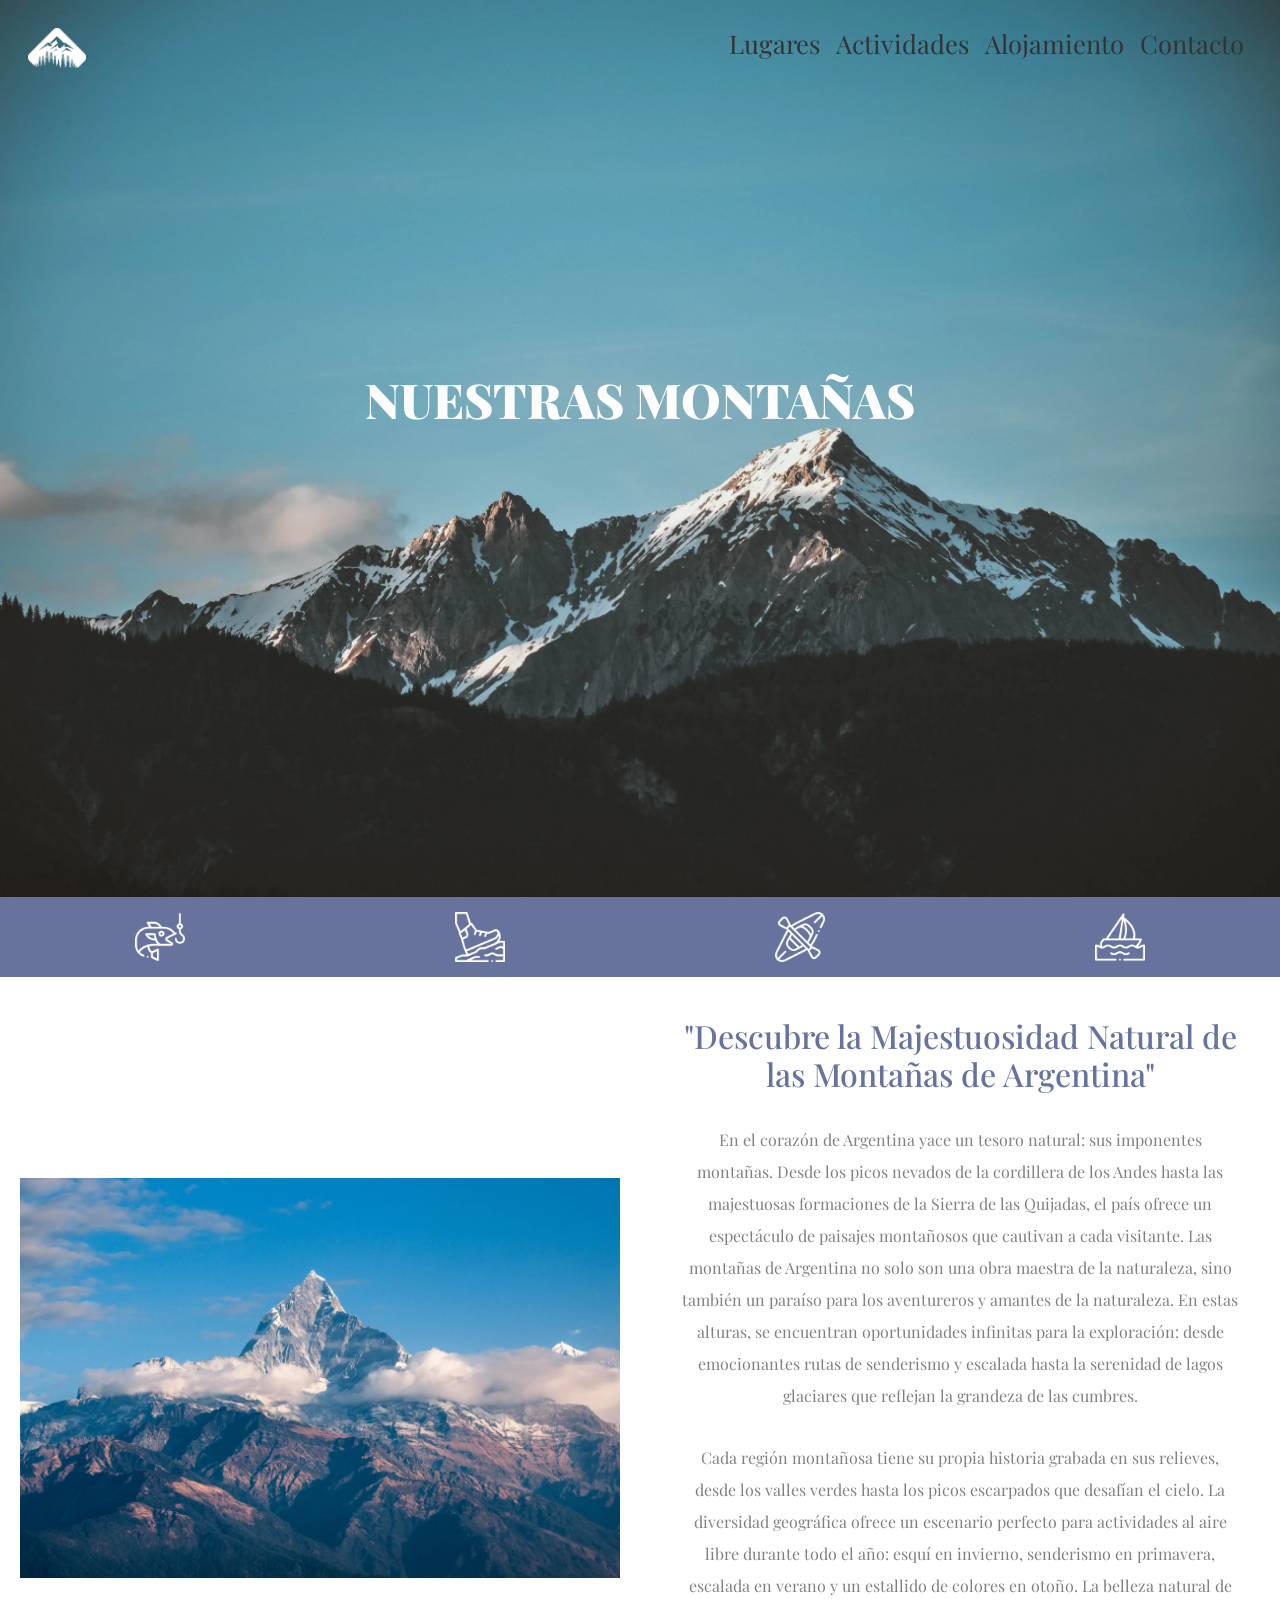
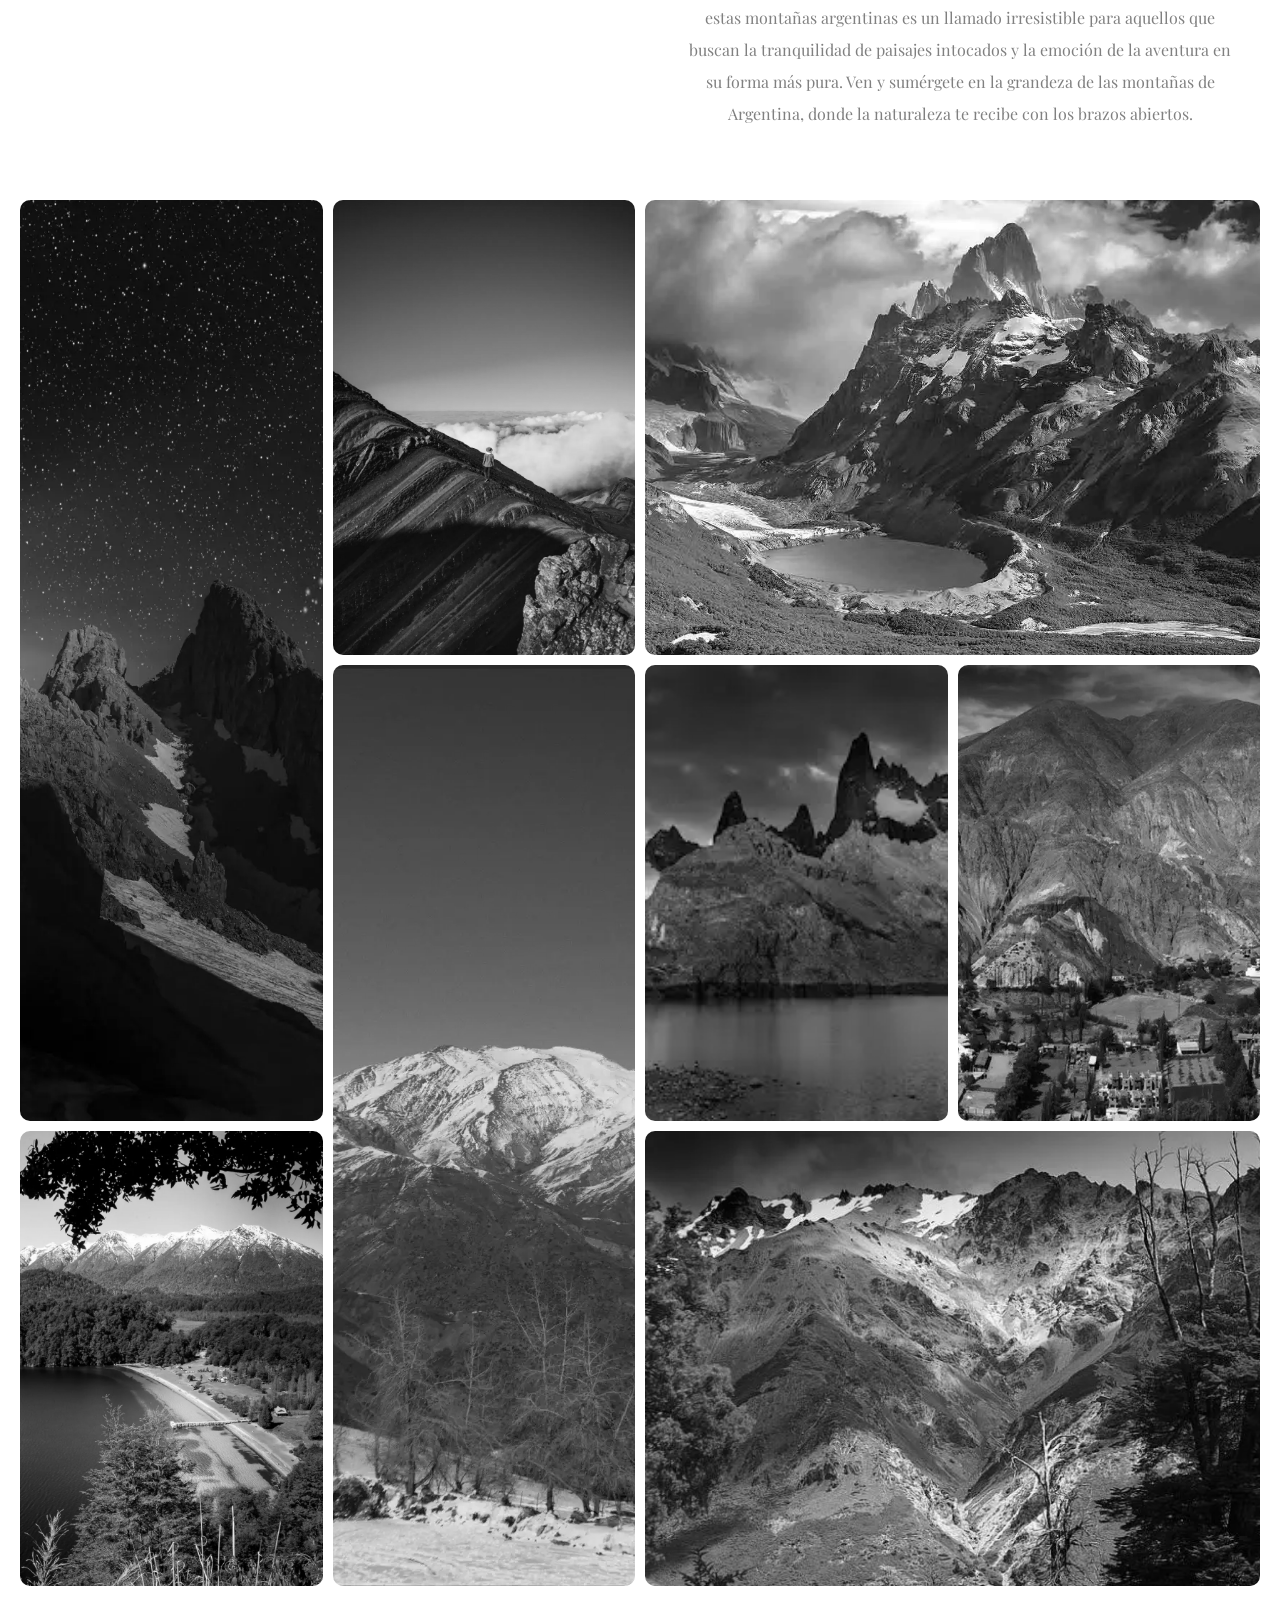
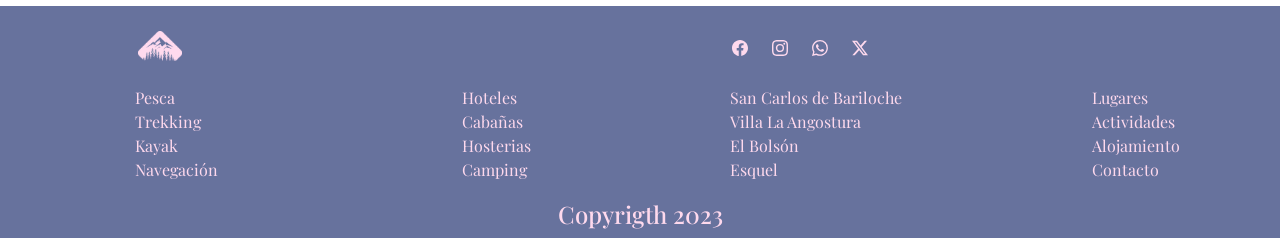
==== commit ab5929e9: "optimization img" ====
--- a/index.html
+++ b/index.html
@@ -4,8 +4,8 @@
     <meta charset="UTF-8">
     <meta name="viewport" content="width=device-width, initial-scale=1.0">
     <meta name="keywords" content="montañas argentinas, trekking en Argentina, paisajes montañosos, escalada en los Andes, turismo de montaña, rutas de senderismo, aventuras al aire libre en Argentina, Cordillera de los Andes, cumbres argentinas, senderos de montaña, ecoturismo en Argentina, refugios de montaña, vistas panorámicas, turismo aventura, experiencias alpinas, geografía montañosa de Argentina" />
-    <meta name="description" content="Explora las majestuosas montañas de Argentina con nuestras experiencias de trekking y escalada. Descubre paisajes montañosos impresionantes, senderos pintorescos y aventuras al aire libre. ¡Sumérgete en el turismo de montaña en la Cordillera de los Andes y disfruta de vistas panorámicas inolvidables!" />
-
+    <meta name="description" content="Descubre la belleza natural de las montañas de Argentina. Explora paisajes impresionantes, rutas de senderismo y emocionantes aventuras al aire libre." />
+    <meta name="author" content="Diego Ariel Lema">
     <title>Montañas de Argentina - Explora la Belleza Natural</title>
     <!--favicon-->
     <link rel="shortcut icon" href="./img/logo.png" type="image/x-icon">
@@ -84,13 +84,13 @@
             data-aos-anchor-placement="bottom-bottom">
             <img src="./img/montaña8.webp" alt="Paisaje nevado con montañas de fondo"  class="montaña4" data-aos="fade-up"
             data-aos-anchor-placement="bottom-bottom">
-            <img src="./img/montaña1.jpg" alt="Paisaje montañoso un día nublado"  class="montaña5" data-aos="fade-up"
+            <img src="./img/montaña1.webp" alt="Paisaje montañoso un día nublado"  class="montaña5" data-aos="fade-up"
             data-aos-anchor-placement="bottom-bottom">
-            <img src="./img/montaña2.jpg" alt="Lago al pié de la montaña de noche"  class="montaña6" data-aos="fade-up"
+            <img src="./img/montaña2.webp" alt="Lago al pié de la montaña de noche"  class="montaña6" data-aos="fade-up"
             data-aos-anchor-placement="bottom-bottom">
             <img src="./img/montaña3.webp" alt="Vista aerea de cuidad con montaña multicolores"  class="montaña7" data-aos="fade-up"
             data-aos-anchor-placement="bottom-bottom">
-            <img src="./img/montaña4.jpg" alt="Bosque con montañas de fondo"  class="montaña8" data-aos="fade-up"
+            <img src="./img/montaña4.webp" alt="Bosque con montañas de fondo"  class="montaña8" data-aos="fade-up"
             data-aos-anchor-placement="bottom-bottom">
         </section>
     </main>
@@ -155,11 +155,9 @@
     </footer>
     <!--ends footer with grid-->
     <!--script BS-->
-    <script src="https://cdn.jsdelivr.net/npm/bootstrap@5.3.2/dist/js/bootstrap.bundle.min.js" integrity="sha384-C6RzsynM9kWDrMNeT87bh95OGNyZPhcTNXj1NW7RuBCsyN/o0jlpcV8Qyq46cDfL" crossorigin="anonymous"></script>
-    
+    <script src="https://cdn.jsdelivr.net/npm/bootstrap@5.3.2/dist/js/bootstrap.bundle.min.js" integrity="sha384-C6RzsynM9kWDrMNeT87bh95OGNyZPhcTNXj1NW7RuBCsyN/o0jlpcV8Qyq46cDfL" crossorigin="anonymous"></script>    
     <script type="text/javascript">
       var nav = document.querySelector('nav');
-
       window.addEventListener('scroll', function () {
         if (window.pageYOffset > 100) {
           nav.classList.add('nb-bg', 'shadow');
--- a/css/main.css
+++ b/css/main.css
@@ -274,6 +274,7 @@
   background-image: url(../img/aterdecerruta.webp);
   background-size: cover;
   padding: 10px;
+  height: 100vh;
 }
 
 .bg-form {
@@ -356,7 +357,7 @@
   align-items: flex-end;
 }
 
-.error-404 h2 {
+.error-404 h1 {
   color: rgb(253, 253, 253);
   font-size: 2em;
   font-weight: 700;
@@ -556,8 +557,18 @@
   .container {
     width: 70%;
   }
-  .error-404 h2 {
+  .error-404 {
+    background: url(../img/yetimobile.webp);
+    background-size: cover;
+  }
+  .error-404 h1 {
     font-weight: 400;
+    font-size: 1.6em;
+    margin: 0.4em;
+  }
+  .error-404 p {
+    margin: 1em;
+    padding: 0.6em;
   }
   .container .chevron {
     display: none;
